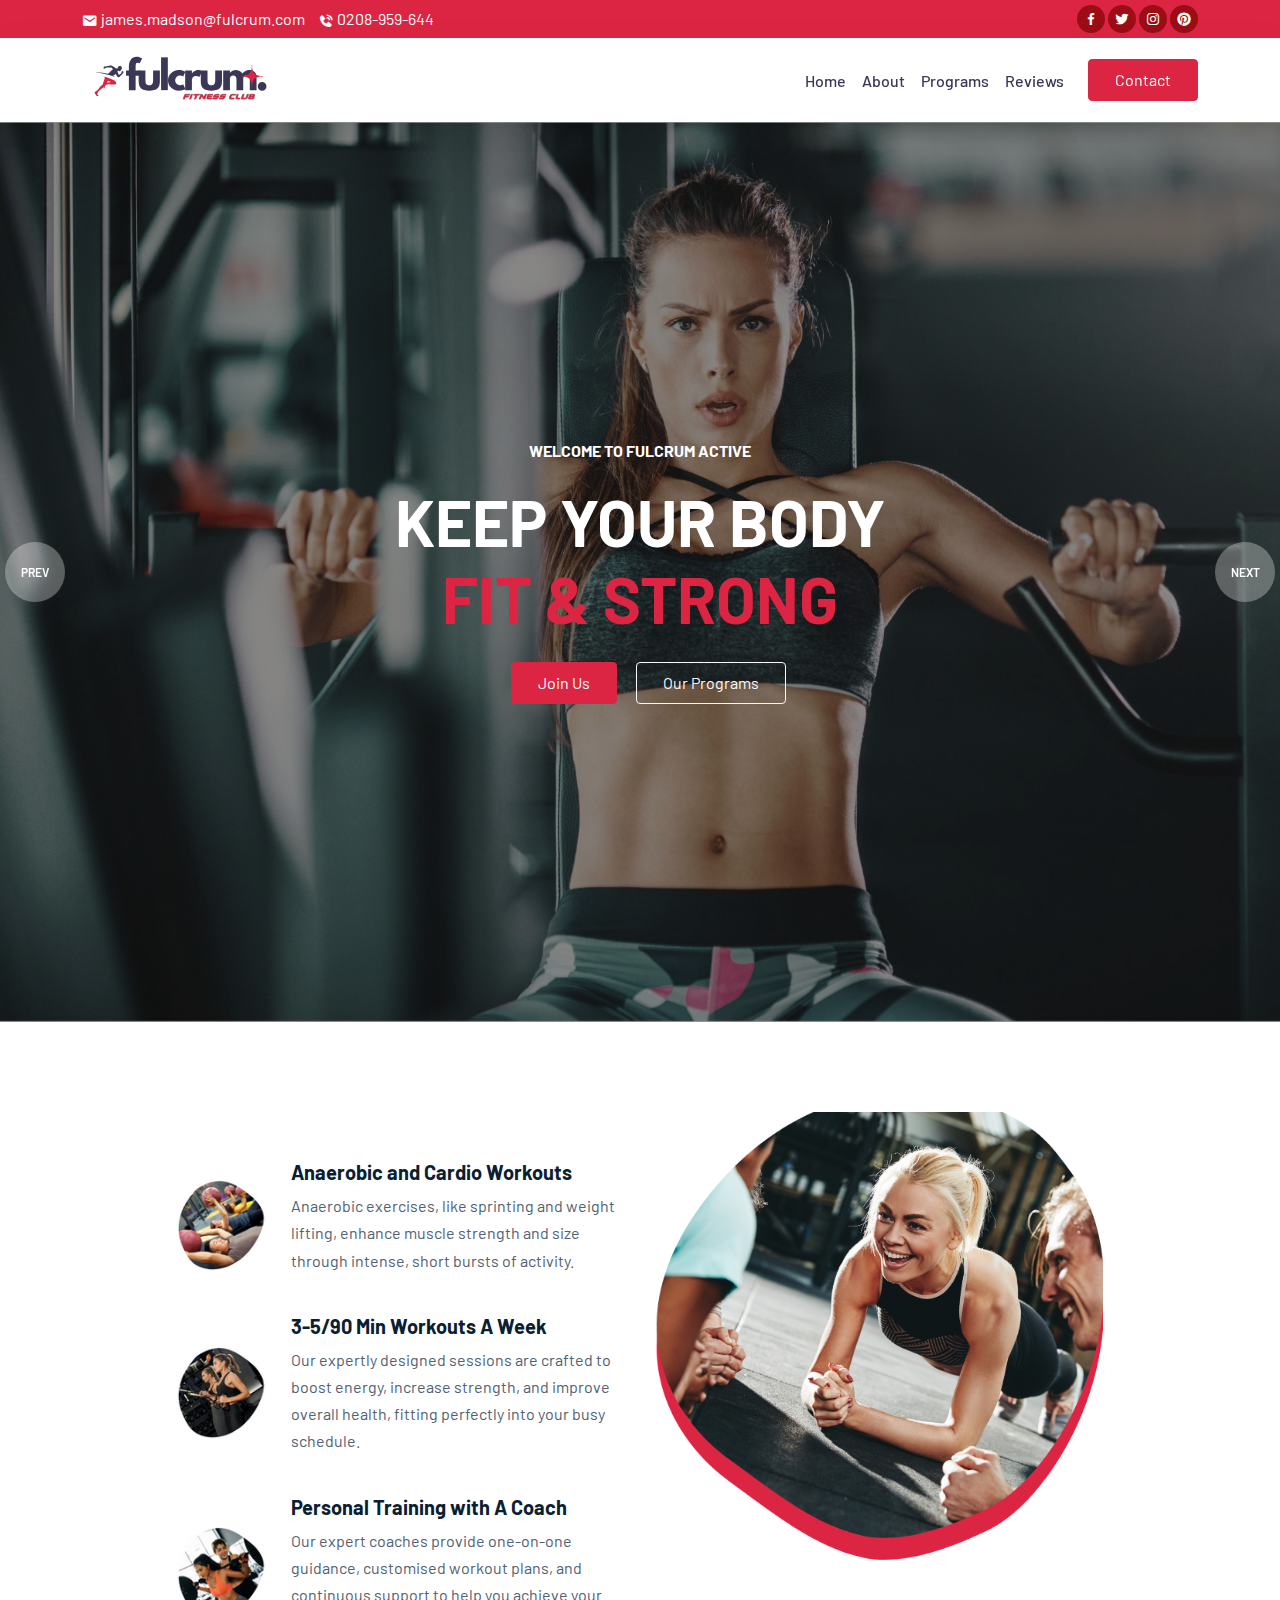
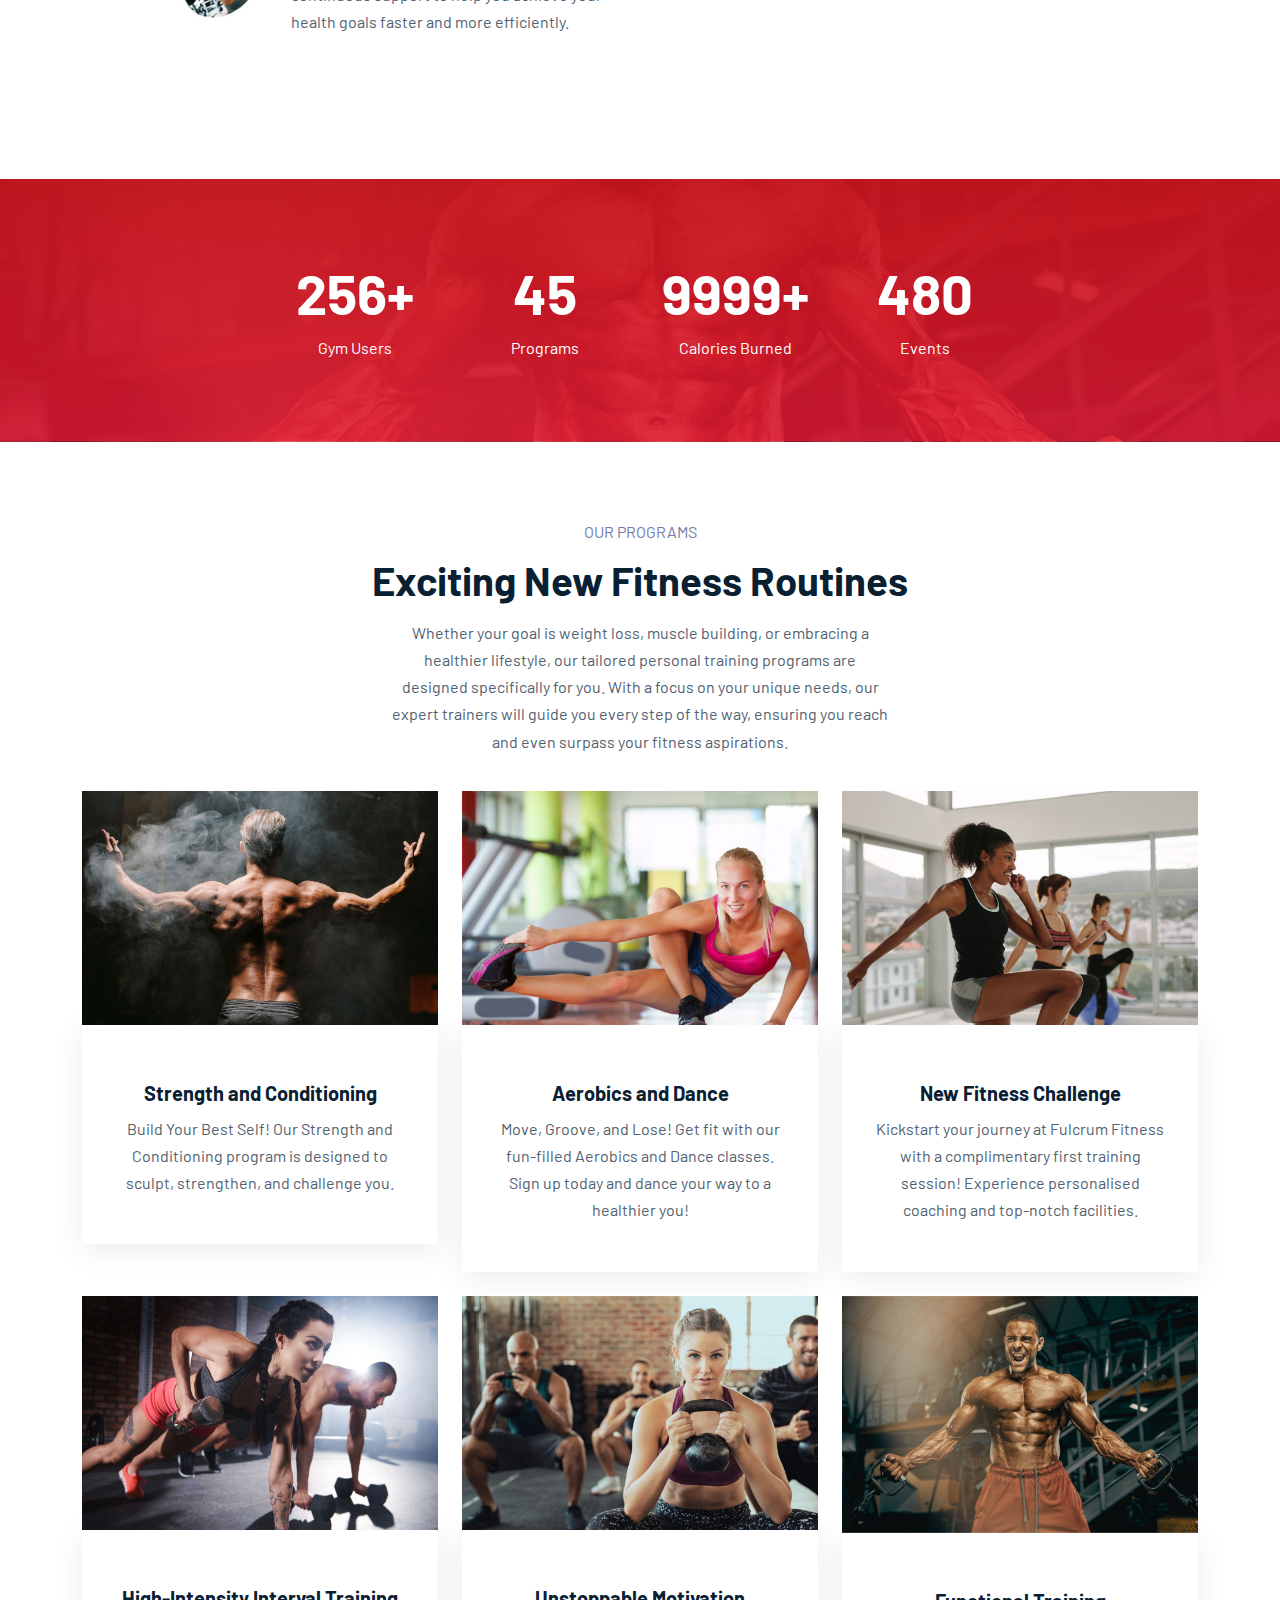
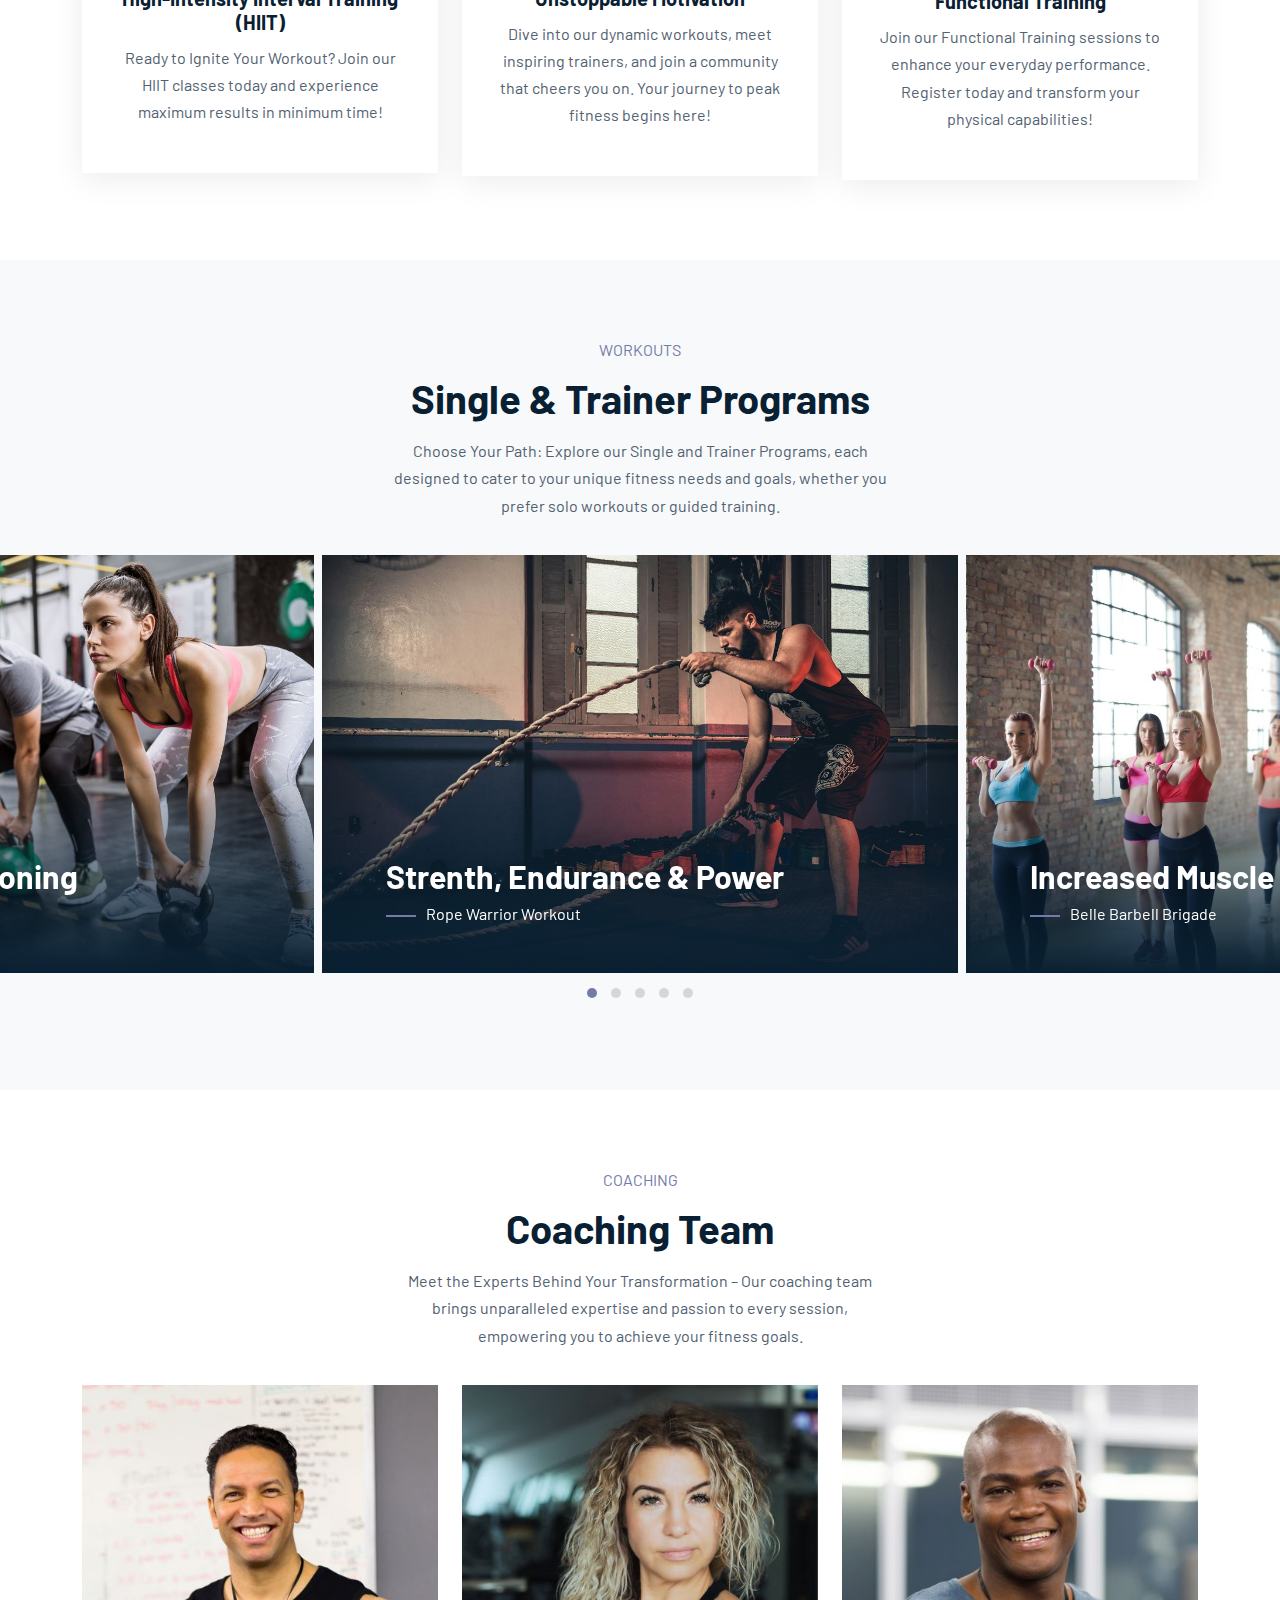
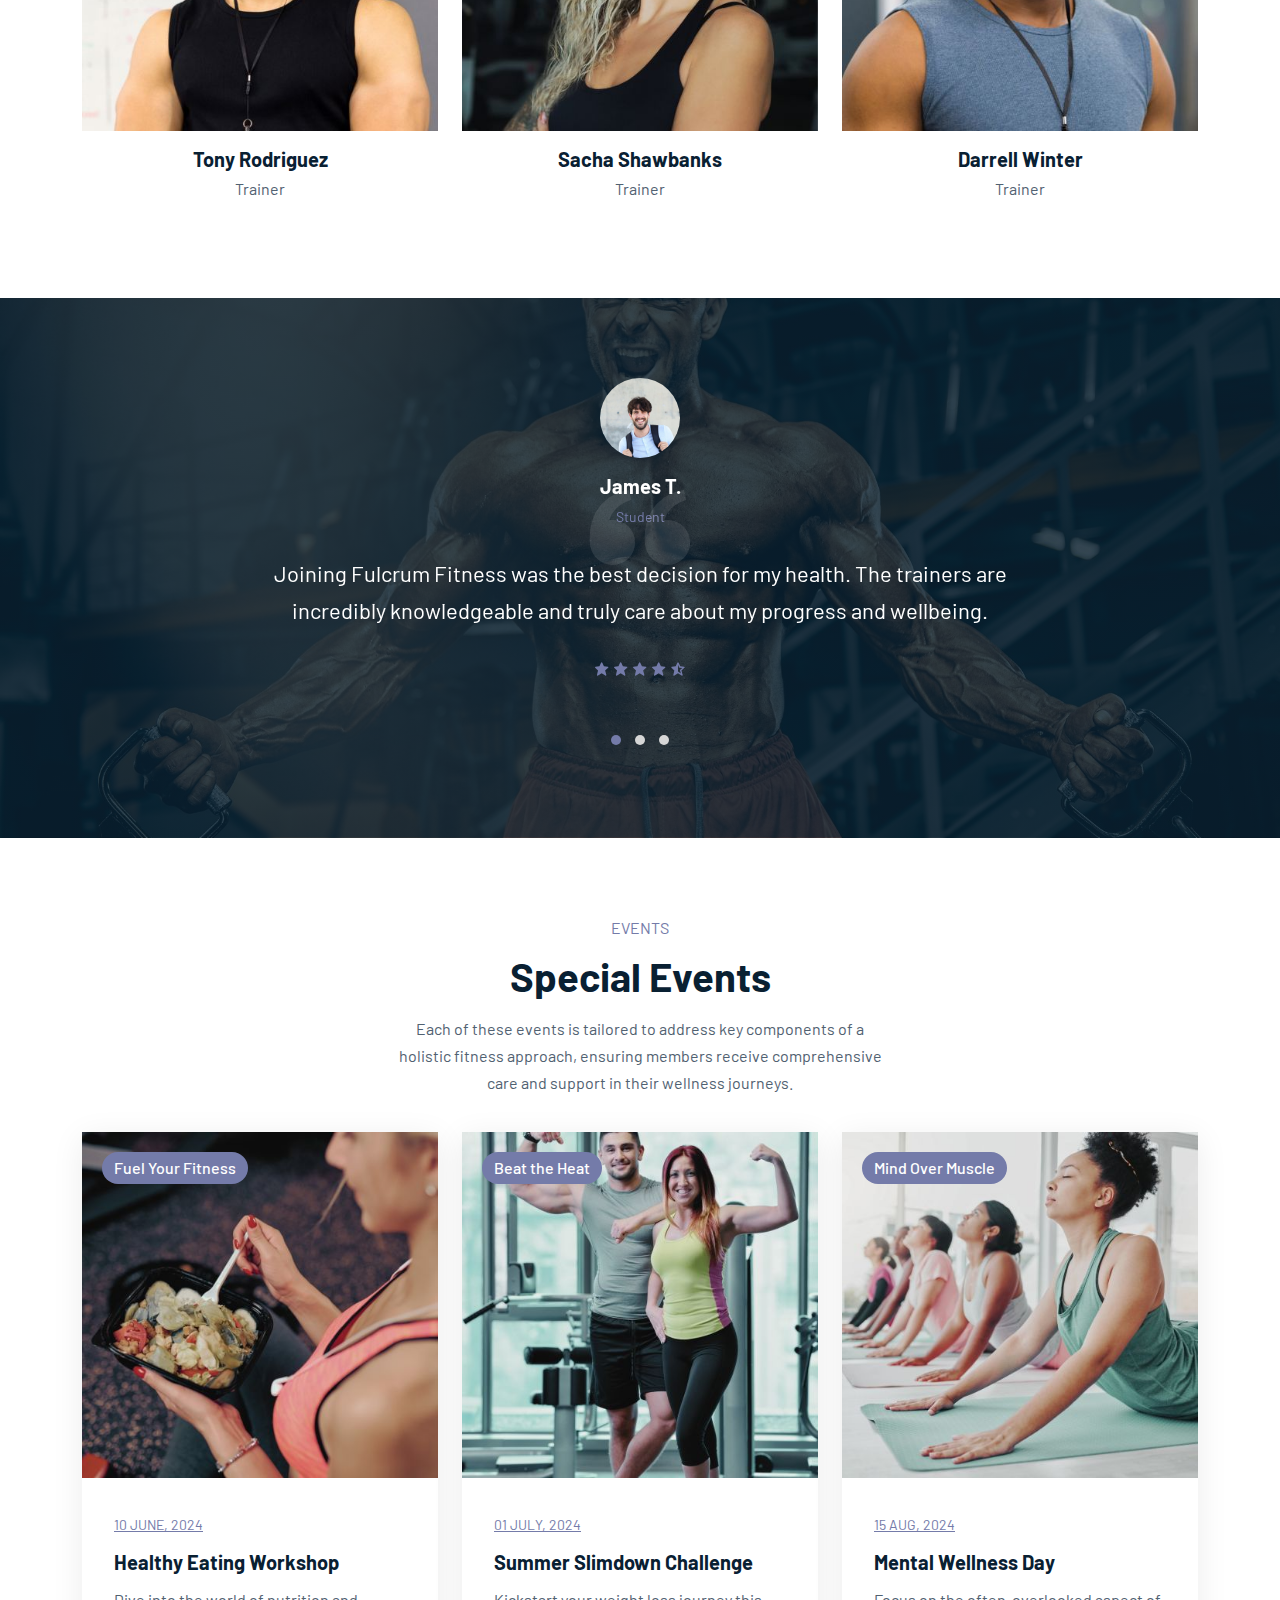
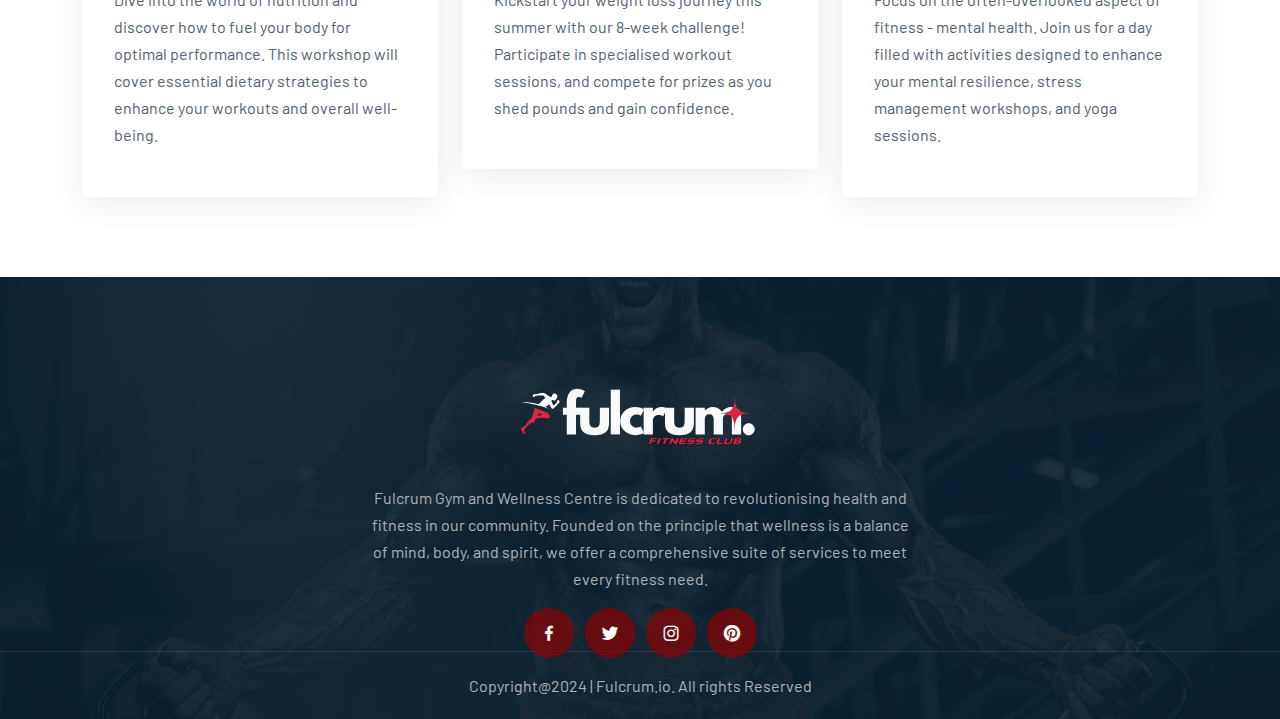
==== index.html @ 9a80387f "changed the social links paths on index.html, about.html and programs.html" ====
<!doctype html>
<html lang="en">

<head>
    <!-- Required meta tags -->
    <meta charset="utf-8">
    <meta name="viewport" content="width=device-width, initial-scale=1">

    <!-- Bootstrap CSS -->
    <link rel="stylesheet" href="css/bootstrap.min.css">
    <link rel="stylesheet" href="css/owl.carousel.min.css">
    <link rel="stylesheet" href="css/owl.theme.default.min.css">
    <link href='https://unpkg.com/boxicons@2.1.1/css/boxicons.min.css' rel='stylesheet'>
    <link rel="stylesheet" href="css/style.css">

    <title>Fulcrum Active Gym - Where Fitness Meets Innovation</title>
</head>

<body data-bs-spy="scroll" data-bs-target=".navbar" data-bs-offset="70">


    <!-- Top Bar -->
    <div class="top-nav" id="home">
        <div class="container">
            <div class="row justify-content-between">
                <div class="col-auto">
                    <p> <i class='bx bxs-envelope'></i> james.madson@fulcrum.com</p>
                    <p> <i class='bx bxs-phone-call'></i> 0208-959-644</p>
                </div>
                <div class="col-auto social-icons">
                    <a href="https://www.facebook.com" target="_blank"><i class='bx bxl-facebook'></i></a>
                    <a href="https://www.twitter.com" target="_blank"><i class='bx bxl-twitter'></i></a>
                    <a href="https://www.instagram.com" target="_blank"><i class='bx bxl-instagram'></i></a>
                    <a href="https://www.pinterest.com" target="_blank"><i class='bx bxl-pinterest'></i></a>
                </div>
            </div>
        </div>
    </div>

    <!-- Main Nav-->
    <nav class="navbar navbar-expand-lg navbar-light bg-white sticky-top">
        <div class="container">
            <a class="navbar-brand" href="#"><img src="images/fulcrum_black.svg" alt="fulcrum fitness black logo"></a>
            <button class="navbar-toggler" type="button" data-bs-toggle="collapse" data-bs-target="#navbarNav"
                aria-controls="navbarNav" aria-expanded="false" aria-label="Toggle navigation">
                <span class="navbar-toggler-icon"></span>
            </button>
            <div class="collapse navbar-collapse" id="navbarNav">
                <ul class="navbar-nav ms-auto">
                    <li class="nav-item">
                        <a class="nav-link" href="index.html">Home</a>
                    </li>
                    <li class="nav-item">
                        <a class="nav-link" href="about.html">About</a>
                    </li>
                    <li class="nav-item">
                        <a class="nav-link" href="programs.html">Programs</a>
                    </li>
                    <li class="nav-item">
                        <a class="nav-link" href="#reviews">Reviews</a>
                    </li>              
                </ul>
                <a href="#" data-bs-toggle="modal" data-bs-target="#exampleModal" class="btn btn-brand ms-lg-3">Contact</a>
            </div>
        </div>
    </nav>

    <!-- Slider Section-->
    <div class="owl-carousel owl-theme hero-slider">
        <div class="slide slide1">
            <div class="container">
                <div class="row">
                    <div class="col-12 text-center text-white">
                        <h6 class="text-white text-uppercase">Welcome to Fulcrum Active</h6>
                        <h1 class="display-3 my-4">Keep your body <br /><span>fit & Strong</span></h1>
                        <a href="#" data-bs-toggle="modal" data-bs-target="#exampleModal" class="btn btn-brand ms-lg-3">Join Us</a>
                        <a href="programs.html" class="btn btn-outline-light ms-3">Our Programs</a>
                    </div>
                </div>
            </div>
        </div>
        <div class="slide slide2">
            <div class="container">
                <div class="row">
                    <div class="col-12 col-lg-10 offset-lg-1 text-white">
                        <h6 class="text-white text-uppercase">Welcome to Fulcrum Active</h6>
                        <h1 class="display-3 my-4">Unlock Your <br /><span>Ultimate Strength</span></h1>
                        <a href="#" data-bs-toggle="modal" data-bs-target="#exampleModal" class="btn btn-brand ms-lg-3">Join Us</a>
                        <a href="programs.html" class="btn btn-outline-light ms-3">Our Programs</a>
                    </div>
                </div>
            </div>
        </div>
    </div>

    <!-- About Section-->
    <section id="about">
        <div class="container">
            <div class="row justify-content-center">
                <div class="col-lg-5 py-5">
                    <div class="row">

                        <div class="col-12">
                            <div class="info-box">
                                <img src="images/exicon-6.png" alt="icon for group workout">
                                <div class="ms-4">
                                    <h5>Anaerobic and Cardio Workouts</h5>
                                    <p>Anaerobic exercises, like sprinting and weight lifting, enhance muscle strength and size through intense, short bursts of activity. </p>
                                </div>
                            </div>
                        </div>
                        <div class="col-12 mt-4">
                            <div class="info-box">
                                <img src="images/exicon-4.png" alt="icon for strength workout">
                                <div class="ms-4">
                                    <h5>3-5/90 Min Workouts A Week</h5>
                                    <p>Our expertly designed sessions are crafted to boost energy, increase strength, and improve overall health, fitting perfectly into your busy schedule.  </p>
                                </div>
                            </div>
                        </div>
                        <div class="col-12 mt-4">
                            <div class="info-box">
                                <img src="images/exicon-5.png" alt="icon for training with a coach">
                                <div class="ms-4">
                                    <h5>Personal Training with A Coach</h5>
                                    <p>Our expert coaches provide one-on-one guidance, customised workout plans, and continuous support to help you achieve your health goals faster and more efficiently.  </p>
                                </div>
                            </div>
                        </div>
                    </div>
                </div>
                <div class="col-lg-5">
                    <img src="images/about-fc.png" alt="aerobics training with a coach">
                </div>
            </div>
        </div>
    </section>

    <!-- Milestone Data Section-->
    <section id="milestone">
        <div class="container">
            <div class="row text-center justify-content-center gy-4">
                <div class="col-lg-2 col-sm-6">
                    <h1 class="display-4">256+</h1>
                    <p class="mb-0">Gym Users</p>
                </div>
                <div class="col-lg-2 col-sm-6">
                    <h1 class="display-4">45</h1>
                    <p class="mb-0">Programs</p>
                </div>
                <div class="col-lg-2 col-sm-6">
                    <h1 class="display-4">9999+</h1>
                    <p class="mb-0">Calories Burned</p>
                </div>
                <div class="col-lg-2 col-sm-6">
                    <h1 class="display-4">480</h1>
                    <p class="mb-0">Events</p>
                </div>
            </div>
        </div>
    </section>

    <!-- Programs Section -->
    <section id="programs" class="text-center">
        <div class="container">
            <div class="row">
                <div class="col-12">
                    <div class="intro">
                        <h6>Our Programs</h6>
                        <h1>Exciting New Fitness Routines</h1>
                        <p class="mx-auto">Whether your goal is weight loss, muscle building, or embracing a healthier lifestyle, our tailored personal training programs are designed specifically for you. With a focus on your unique needs, our expert trainers will guide you every step of the way, ensuring you reach and even surpass your fitness aspirations.</p>
                    </div>
                </div>
            </div>
            <div class="row g-4" >
                <div class="col-lg-4 col-md-6">
                    <img src="images/activ1.jpg" alt="A male gym user showing developed back muscles after a training class at Fulcrum Fitness Gym.">
                    <div class="programs">
                        <h5>Strength and Conditioning</h5>
                        <p>Build Your Best Self! Our Strength and Conditioning program is designed to sculpt, strengthen, and challenge you. </p>
                    </div>
                 </div>
                <div class="col-lg-4 col-md-6">
                    <img src="images/activ2.jpg" alt="A female gym user doing stretch exercises at a training class at Fulcrum Fitness Gym.">
                    <div class="programs">
                        <h5>Aerobics and Dance</h5>
                        <p>Move, Groove, and Lose! Get fit with our fun-filled Aerobics and Dance classes. 
                            Sign up today and dance your way to a healthier you!</p>
                    </div>                  
                </div>
                <div class="col-lg-4 col-md-6">
                    <img src="images/activ3.jpg" alt="A group of females doing a fun, dance-based fitness class guided by a Zumba instructor a training class at Fulcrum Fitness Gym.">
                    <div class="programs">
                        <h5>New Fitness Challenge</h5>
                        <p>Kickstart your journey at Fulcrum Fitness with a complimentary first training session! Experience personalised coaching and top-notch facilities.</p>
                    </div>
                    </div>
                <div class="col-lg-4 col-md-6">
                    <img src="images/activ4.jpg" alt="A man and a woman doing a high-energy, instructor-led bootcamp workout combining cardio and strength">
                    <div class="programs">
                        <h5>High-Intensity Interval Training (HIIT)</h5>
                        <p>Ready to Ignite Your Workout? 
                            Join our HIIT classes today and experience maximum results in minimum time!</p>
                    </div>
                </div>
                <div class="col-lg-4 col-md-6">
                    <img src="images/activ5.jpg" alt="A unisex Pilates class focusing on core strength and flexibility">
                    <div class="programs">
                        <h5>Unstoppable Motivation</h5>
                        <p>Dive into our dynamic workouts, meet inspiring trainers, and join a community that cheers you on. 
                            Your journey to peak fitness begins here!</p>
                    </div>
                </div>
                <div class="col-lg-4 col-md-6">
                    <img src="images/bg_hero1.jpg" alt="A muscular man doing a pull-stretch exercise with chains, with a well define muscule tone and veins showing on arms">
                    <div class="programs">
                        <h5>Functional Training</h5>
                        <p>Join our Functional Training sessions to enhance your everyday performance. 
                            Register today and transform your physical capabilities!</p>
                    </div>
                </div>
            </div>
        </div>
    </section>

    <!-- Workouts section -->
    <section class="bg-light" id="workouts">
        <div class="container">
            <div class="row">
                <div class="col-12">
                    <div class="intro">
                        <h6>Workouts</h6>
                        <h1>Single & Trainer Programs</h1>
                        <p class="mx-auto">Choose Your Path: Explore our Single and Trainer Programs, each designed to cater to your unique fitness needs and goals, whether you prefer solo workouts or guided training.</p>
                    </div>
                </div>
            </div>
        </div>
        <div id="projects-slider" class="owl-theme owl-carousel">
            <div class="project">
                <div class="overlay"></div>
                <img src="images/prog1.jpg" alt="A solo workout that focuses on using ropes">
                <div class="content">
                    <h2>Strenth, Endurance & Power</h2>
                    <h6>Rope Warrior Workout</h6>
                </div>
            </div>
            <div class="project">
                <div class="overlay"></div>
                <img src="images/prog2.jpg" alt="A group ladies workout focusing on dumbbell exercises">
                <div class="content">
                    <h2>Increased Muscle Strength and Tone</h2>
                    <h6>Belle Barbell Brigade</h6>
                </div>
            </div>
            <div class="project">
                <div class="overlay"></div>
                <img src="images/prog3.jpg" alt=" A targeted workout involving jumping onto blocks or steps, typically known as box jumps or step-ups by a woman ">
                <div class="content">
                    <h2>Calorie Burning and Fat Loss</h2>
                    <h6>Step-Up Power Surge</h6>
                </div>
            </div>
            <div class="project">
                <div class="overlay"></div>
                <img src="images/prog4.jpg" alt="A group workout for men focusing on heavy dumbbell exercises">
                <div class="content">
                    <h2>Muscle Mass Gain</h2>
                    <h6>Iron Brotherhood</h6>
                </div>
            </div>
            <div class="project">
                <div class="overlay"></div>
                <img src="images/prog5.jpg" alt="A workout designed for both men and women using heavy weight balls">
                <div class="content">
                    <h2>Total Body Conditioning</h2>
                    <h6>Power Sphere Circuit</h6>
                </div>
            </div>
        </div>
    </section>

    <!-- Coaching Team section -->
    <section id="Coaching">
        <div class="container">
            <div class="row">
                <div class="col-12">
                    <div class="intro">
                        <h6>Coaching</h6>
                        <h1>Coaching Team</h1>
                        <p class="mx-auto">Meet the Experts Behind Your Transformation – Our coaching team brings unparalleled expertise and passion to every session, empowering you to achieve your fitness goals.</p>
                    </div>
                </div>
            </div>
            <div class="row justify-content-center">
                <div class="col-lg-4 col-md-8">
                    <div class="coach-team">
                        <div class="image">
                            <img src="images/trainer_1.jpg" alt="A male trainer at Fulcrum Fitness Gym smiling at the camera, dressed in official black gym attire">
                            <div class="social-icons">
                                <a href="https://www.facebook.com" target="_blank"><i class='bx bxl-facebook'></i></a>
                                <a href="https://www.twitter.com" target="_blank"><i class='bx bxl-twitter'></i></a>
                                <a href="https://www.instagram.com" target="_blank"><i class='bx bxl-instagram'></i></a>
                                <a href="https://www.pinterest.com" target="_blank"><i class='bx bxl-pinterest'></i></a>
                            </div>
                            <div class="overlay"></div>
                        </div>

                        <h5>Tony Rodriguez</h5>
                        <p>Trainer</p>
                    </div>
                </div>
                <div class="col-lg-4 col-md-8">
                    <div class="coach-team">
                        <div class="image">
                            <img src="images/trainer_3.jpg" alt="A female trainer at Fulcrum Fitness Gym smiling at the camera, dressed in official black gym attire">
                            <div class="social-icons">
                                <a href="https://www.facebook.com" target="_blank"><i class='bx bxl-facebook'></i></a>
                                <a href="https://www.twitter.com" target="_blank"><i class='bx bxl-twitter'></i></a>
                                <a href="https://www.instagram.com" target="_blank"><i class='bx bxl-instagram'></i></a>
                                <a href="https://www.pinterest.com" target="_blank"><i class='bx bxl-pinterest'></i></a>
                            </div>
                            <div class="overlay"></div>
                        </div>

                        <h5>Sacha Shawbanks</h5>
                        <p>Trainer</p>
                    </div>
                </div>
                <div class="col-lg-4 col-md-8">
                    <div class="coach-team">
                        <div class="image">
                            <img src="images/trainer_2.jpg" alt="A male trainer at Fulcrum Fitness Gym smiling at the camera, dressed in official grey gym attire">
                            <div class="social-icons">
                                <a href="https://www.facebook.com" target="_blank"><i class='bx bxl-facebook'></i></a>
                                <a href="https://www.twitter.com" target="_blank"><i class='bx bxl-twitter'></i></a>
                                <a href="https://www.instagram.com" target="_blank"><i class='bx bxl-instagram'></i></a>
                                <a href="https://www.pinterest.com" target="_blank"><i class='bx bxl-pinterest'></i></a>
                            </div>
                            <div class="overlay"></div>
                        </div>

                        <h5>Darrell Winter</h5>
                        <p>Trainer</p>
                    </div>
                </div>
            </div>
        </div>
    </section>

    <!-- Reviews Section-->
    <section class="bg-light" id="reviews">

        <div class="owl-theme owl-carousel reviews-slider container">
            <div class="review">
                <div class="person">
                    <img src="images/rev_1.jpg" alt="Happy client giving a smile in front of Fulcrum Fitness Gym">
                    <h5>James T.</h5>
                    <small>Student</small>
                </div>
                <h3>Joining Fulcrum Fitness was the best decision for my health. 
                    The trainers are incredibly knowledgeable and truly care about my progress and wellbeing.</h3>
                <div class="stars">
                    <i class='bx bxs-star'></i>
                    <i class='bx bxs-star'></i>
                    <i class='bx bxs-star'></i>
                    <i class='bx bxs-star'></i>
                    <i class="bx bxs-star-half"></i>
                </div>
                <i class='bx bxs-quote-alt-left'></i>
            </div>
            <div class="review">
                <div class="person">
                    <img src="images/rev_2.jpg" alt="Happy client giving a smile in front of Fulcrum Fitness Gym">
                    <h5>Sandra G.</h5>
                    <small>Tennis Player</small>
                </div>
                <h3> "I've never felt more at home in a gym than I do at Fulcrum. 
                    The community is supportive, and the environment motivates me to push harder every day.</h3>
                <div class="stars">
                    <i class='bx bxs-star'></i>
                    <i class='bx bxs-star'></i>
                    <i class='bx bxs-star'></i>
                    <i class='bx bxs-star'></i>
                    <i class="bx bxs-star-half"></i>
                </div>
                <i class='bx bxs-quote-alt-left'></i>
            </div>
            <div class="review">
                <div class="person">
                    <img src="images/rev_3a.jpg" alt="Happy client picture showing toned arms">
                    <h5>Mike D.</h5>
                    <small>Model</small>
                </div>
                <h3>Thanks to the personalised training plans at Fulcrum, I’ve finally achieved the muscle tone I struggled for years to gain. 
                    Every session is a new challenge I look forward to.</h3>
                <div class="stars">
                    <i class='bx bxs-star'></i>
                    <i class='bx bxs-star'></i>
                    <i class='bx bxs-star'></i>
                    <i class='bx bxs-star'></i>
                    <i class="bx bxs-star-half"></i>
                </div>
                <i class='bx bxs-quote-alt-left'></i>
            </div>
        </div>
    </section>

    <!-- Special Events -->
    <section id="event">
        <div class="container">
            <div class="row">
                <div class="col-12">
                    <div class="intro">
                        <h6>Events</h6>
                        <h1>Special Events</h1>
                        <p class="mx-auto">Each of these events is tailored to address key components of a holistic fitness approach, ensuring members receive comprehensive care and support in their wellness journeys.</p>
                    </div>
                </div>
            </div>
            <div class="row">
                <div class="col-md-4">
                    <article class="event">
                        <img src="images/s-event3.jpg" alt="Female gym member enjoying a healthy meal of grilled chicken salad.">
                        <a href="#" class="tag">Fuel Your Fitness</a>
                        <div class="content">
                            <small>10 June, 2024</small>
                            <h5>Healthy Eating Workshop</h5>
                            <p>Dive into the world of nutrition and discover how to fuel your body for optimal performance. 
                                This workshop will cover essential dietary strategies to enhance your workouts and overall well-being.</p>
                        </div>
                    </article>
                </div>
                <div class="col-md-4">
                    <article class="event">
                        <img src="images/s-event2.jpg" alt="Male and female gym members participating in the Summer Slimdown Challenge at Fulcrum Fitness">
                        <a href="#" class="tag">Beat the Heat</a>
                        <div class="content">
                            <small>01 July, 2024</small>
                            <h5>Summer Slimdown Challenge</h5>
                            <p> Kickstart your weight loss journey this summer with our 8-week challenge! Participate in specialised workout sessions, and compete for prizes as you shed pounds and gain confidence.</p>
                        </div>
                    </article>
                </div>
                <div class="col-md-4">
                    <article class="event">
                        <img src="images/s-event1.jpg" alt="Group of female members participating in a yoga session during Mental Wellness Day at Fulcrum Fitness">
                        <a href="#" class="tag">Mind Over Muscle</a>
                        <div class="content">
                            <small>15 Aug, 2024</small>
                            <h5>Mental Wellness Day</h5>
                            <p>Focus on the often-overlooked aspect of fitness - mental health. 
                                Join us for a day filled with activities designed to enhance your mental resilience, stress management workshops, and yoga sessions.</p>
                        </div>
                    </article>
                </div>
            </div>
        </div>
    </section>

    <!-- Footer section -->
    <footer>
        <div class="footer-top text-center">
            <div class="container">
                <div class="row justify-content-center">
                    <div class="col-lg-6 text-center">
                        <a class="navbar-brand logo" href="#"><img src="images/fulcrum_white.svg"></a>
                        <p>Fulcrum Gym and Wellness Centre is dedicated to revolutionising health and fitness in our community. 
                            Founded on the principle that wellness is a balance of mind, body, and spirit, we offer a comprehensive suite of services to meet every fitness need. </p>
                        <div class="col-auto social-icons">
                            <a href="https://www.facebook.com" target="_blank"><i class='bx bxl-facebook'></i></a>
                            <a href="https://www.twitter.com" target="_blank"><i class='bx bxl-twitter'></i></a>
                            <a href="https://www.instagram.com" target="_blank"><i class='bx bxl-instagram'></i></a>
                            <a href="https://www.pinterest.com" target="_blank"><i class='bx bxl-pinterest'></i></a>
                        </div>
                    </div>
                </div>
            </div>
        </div>
        <div class="footer-bottom text-center">
            <p class="mb-0">Copyright@2024 | Fulcrum.io. All rights Reserved</p>
        </div>
    </footer>


    <!-- Modal Form-->
    <div class="modal fade" id="exampleModal" tabindex="-1" aria-labelledby="exampleModalLabel" aria-hidden="true">
        <div class="modal-dialog modal-dialog-centered modal-xl">
            <div class="modal-content">
                <div class="modal-body p-0">
                    <div class="container-fluid">
                        <div class="row gy-4">
                            <div class="col-lg-4 col-sm-12 bg-cover"
                                style="background-image: url(../images/F2.jpg); min-height:300px;">
                                <div>
                                    
                                </div>
                            </div>
                            <div class="col-lg-8">
                                <form class="p-lg-5 col-12 row g-3">
                                    <div>
                                        <h1>Get in touch</h1>
                                    <p>Fell free to contact us and we will get back to you as soon as possible</p>
                                    </div>
                                    <div class="col-lg-6">
                                        <label for="userName" class="form-label">First name</label>
                                        <input type="text" class="form-control" placeholder="Jon" id="userName"
                                            aria-describedby="emailHelp">
                                    </div>
                                    <div class="col-lg-6">
                                        <label for="userName" class="form-label">Last name</label>
                                        <input type="text" class="form-control" placeholder="Doe" id="userName"
                                            aria-describedby="emailHelp">
                                    </div>
                                    <div class="col-12">
                                        <label for="userName" class="form-label">Email address</label>
                                        <input type="email" class="form-control" placeholder="Johndoe@example.com" id="userName"
                                            aria-describedby="emailHelp">
                                    </div>
                                    <div class="col-12">
                                        <label for="exampleInputEmail1" class="form-label">Enter Message</label>
                                        <textarea name="" placeholder="This is looking great and nice." class="form-control" id=""  rows="4"></textarea>
                                    </div>

                                    <div class="col-12">
                                        <button type="submit" class="btn btn-brand">Send Message</button>
                                    </div>
                                </form>
                            </div>
                        </div>
                    </div>
                </div>

            </div>
        </div>
    </div>









    <script src="js/jquery.min.js"></script>
    <script src="js/bootstrap.bundle.min.js"></script>
    <script src="js/owl.carousel.min.js"></script>
    <script src="js/app.js"></script>
</body>

</html>
---- css/style.css ----
@import url('https://fonts.googleapis.com/css2?family=Barlow:wght@400;500;600;700&display=swap');

:root {
    --martinique: #3b3857;
    --dark: #092032;
    --body: #516171;
    --pistachio: #f2dd66;
    --watermelon: #dc2543;
    --blueberry: #747ba9;
    --border: rgba(0, 0, 0, 0.466);
    --shadow: 0px 6px 30px rgba(0, 0, 0, 0.08);
    
}

body {
    font-family: "Barlow", sans-serif;
    color: var(--body);
    line-height: 1.7;
}

h1,h2,h3,h4,h5,h6,
.display-1,.display-2,.display-3,.display-4 {
    font-weight: 700;
    color: var(--dark);
}

.bg-cover {
    background-size: cover;
    background-position: center;
    background-repeat: no-repeat;
}

h1 span {
    color: var(--watermelon);
}

img {
    width: 100%;
}

a {
    color: var(--dark);
    transition: all 0.4s ease;
    font-weight: 500;
}

a:hover {
    color: var(--blueberry);
}

section {
    padding-top: 80px;
    padding-bottom: 80px;
}

.text-brand {
    color: var(--blueberry) !important;
}


.hero-slider .owl-prev,
.hero-slider .owl-next{
    background-color: rgba(255, 255, 255, 0.3) !important;
    width: 60px !important;
    height: 60px !important;
    display: block;
    display: grid;
    place-items: center;
    color: #fff !important;
    border-radius: 100px;
    line-height: 0;
    border-radius: 100px !important;
    position: absolute;
    top: 50%;
    font-weight: 600 !important;
    font-size: 12px !important;
    transition: all 0.4s ease;
    margin-top: -30px !important;
}

.owl-prev {
    left: 0;
}
.owl-next {
    right: 0;
}

.hero-slider .owl-prev:hover,
.hero-slider .owl-next:hover {
    background-color: var(--watermelon) !important; 
}

.owl-dot.active span{
    background-color: var(--blueberry) !important;
}


 /* slide */
 .slide {
     min-height: 100vh;
     display: flex;
     align-items: center;
     justify-content: center;
     position: relative;
}

.slide1 {
    background: linear-gradient(rgba(0, 0, 0, 0.4), rgba(0, 0, 0, 0.4)), url(../images/bg_hero2.jpg);
    background-size: cover;
    background-position: center;
    background-repeat: no-repeat;
}

.slide2 {
    background: linear-gradient(rgba(0, 0, 0, 0.4), rgba(0, 0, 0, 0.4)), url(../images/bg_hero1.jpg);
    background-size: cover;
    background-position: center;
    background-repeat: no-repeat;
}

.slide .display-3 {
    text-transform: uppercase;
    color: #fff;
}

/* navbar */
.top-nav {
    background-color: var(--watermelon);
    color: #fff;
    padding-top: 5px;
    padding-bottom: 5px;
}

.top-nav p {
    display: inline-block;
    margin-bottom: 0;
    margin-right: 10px;
}

.top-nav span,
.top-nav i {
    vertical-align: middle;
}

.navbar {
    box-shadow: var(--shadow);
}

.social-icons a {
    width: 28px;
    height: 28px;
    display: inline-flex;
    color: #fff;
    background-color: rgba(134, 6, 6, 0.74);
    text-decoration: none;
    align-items: center;
    justify-content: center;
    border-radius: 100px;
}

.social-icons a:hover {
    background-color: var(--martinique);
    color: var(--blueberry);
}

.navbar .navbar-nav .nav-link {
    color: var(--martinique);
}

.navbar .navbar-nav .nav-link:hover {
    color: var(--watermelon);
}

.navbar .navbar-nav .nav-link.active {
    color: var(--martinique);
}

.navbar-brand {
    font-size: 28px;
    font-weight: 700;
}

.btn {
    padding: 8px 26px;
}

.btn-brand {
    border-color: var(--watermelon);
    background-color: var(--watermelon);
    color: #fff;
}

.btn-brand:hover {
    background-color: var(--martinique);
    border-color: var(--martinique);
    color: #fff;
}

.cater span {
    display: block;
} 

.intro {margin-bottom: 36px;
text-align: center;}

.intro p {
    max-width: 500px;
}
.intro h6{
    color: var(--blueberry);
    font-weight: 400;
    text-transform: uppercase;
}

.intro h1 {
    margin-top: 15px;
    margin-bottom: 15px;
}

.info-box {
    align-items: center;
    display: flex;
}

.info-box img {
    width: 90px;
}


#milestone {
    background: linear-gradient(rgba(197, 20, 29, 0.945), rgba(228, 23, 50, 0.85)), url(../images/bg_hero1.jpg);
    background-size: cover;
    background-position: center;
    background-repeat: no-repeat;
}

#milestone h1,
#milestone p {
    color: #fff;
}

#workout-schedule {
    padding: 10px;
    background-color: #fff;
    box-shadow: var(--martinique);

}

.programs {
    padding: 32px;
    background-color: #fff;
    box-shadow: var(--shadow);
}

.programs h5 {
    margin-top: 24px;
    margin-bottom: 10px;
}

.programs img {
    width: 90px;
}

.project {
    position: relative;
    overflow: hidden;
    z-index: 2;
}

.project h6 {
    font-weight: 400;
}

.project h6::before {
    content: "";
    height: 2px;
    width: 30px;
    display: inline-block;
    background: var(--blueberry);
    vertical-align: middle;
    margin-right: 10px;
}


.project .overlay {
    width: 100%;
    height: 220px;
    position: absolute;
    bottom: 0;
    left: 0;
    background: linear-gradient(180deg, rgba(255, 76, 41, 0) 0%, var(--dark) 100%);
}

.project .content {
    position: absolute;
    left: 10%;
    bottom: 10%
}

.project h2,
.project h6 {
    color: #fff;
}

.coach-team {
    text-align: center;
}

.coach-team .image{
    position: relative;
    z-index: 2;
    overflow: hidden;
}

.coach-team .overlay {
    width: 100%;
    height: 100%;
    position: absolute;
    left: 0;
    top: -10%;
    background-color: rgba(84, 74, 119, 0.219);
    opacity: 0;
    transition: all 0.4s ease;
}

.coach-team h5 {
    margin-top: 16px;
    margin-bottom: 4px;
}

.coach-team .social-icons {
    position: absolute;
    top: 60%;
    left: 50%;
    transform: translate(-50%, -50%);
    z-index: 2;
    opacity: 0;
    transition: all 0.4s ease;
}

.coach-team .social-icons a {
    width: 40px;
    height: 40px;
}

.coach-team:hover .social-icons {
    top: 50%;
    opacity: 1;
}

.coach-team:hover .overlay {
    top: 0%;
    opacity: 1;
}

#reviews {

    background: linear-gradient(-90deg, rgba(8, 32, 50, 0.8), rgba(8, 32, 50, 0.8)), url(../images/bg_hero1.jpg), #082032;;
    background-size: cover;
    background-position: center;
    background-repeat: no-repeat;
}

.review {
    text-align: center;
    z-index: 2;
    position: relative;
    margin: 15px;
    max-width: 768px;
    margin: auto;
}

.review .bxs-quote-alt-left {
    font-size: 120px;
    position: absolute;
    opacity: 0.1;
    left: 50%;
    top: 50%;
    transform: translate(-50%, -50%);
    color: #fff;
}

.review img {
    width: 80px !important;
    height: 80px;
    border-radius: 100px;
    margin: auto;
}

.review h5 {
    margin-top: 16px;
    margin-bottom: 4px;
    color: #fff;
}

.review h3 {
    margin-top: 26px;
    margin-bottom: 26px;
    font-size: 22px;
    color: #fff;
    font-weight: 400;
    line-height: 1.7;
}

.review small {
    color: var(--blueberry);
}

.review .stars {
    color: var(--blueberry);
}

.event {
    position: relative;
    background-color: #fff;
    box-shadow: var(--shadow);
}

.event .content {
    padding: 32px;
}

.event a {
    position: absolute;
    top: 20px;
    left: 20px;
    background-color: var(--blueberry);
    padding: 2px 12px;
    border-radius: 100px;
    text-decoration: none;
    color: #fff;
}

.event h5 {
    margin-top: 12px;
    margin-bottom: 12px;
}

.event small {
    text-transform: uppercase;
    color: var(--blueberry);
    text-decoration: underline;
}

footer {
    background: linear-gradient(0deg, rgba(8, 32, 50, 0.9), rgba(8, 32, 50, 0.9)), url(../images/bg_hero1.jpg), #082032;;
    background-size: cover;
    background-position: center;
    background-repeat: no-repeat;
}

footer .footer-top {
    padding-top: 80px;
    padding-bottom: 40px;
}

.footer-bottom {
    border-top: 1px solid rgba(255, 255, 255, 0.1);
    padding-bottom: 20px;
    padding-top: 20px;
}

footer .navbar-brand {
    color: #fff;
}

footer p {
    color: #ADB3B9;
}

footer .social-icons a {
    width: 50px;
    height: 50px;
    font-size: 20px;
    margin-left: 4px;
    margin-right: 4px;
}

footer img {
    height: 50%;
    width: 50%;
}

.loader {
    min-height: 100vh;
    display: flex;
    align-items: center;
    justify-content: center;
    background-color: red;
    z-index: 99999;
    position: fixed;
    left: 0;
    right: 0;
}


input.form-control {
    border-color: transparent;
    height: 44px;
}

.form-control {
    background-color: rgba(0, 0, 0, 0.04);
    border-color: rgba(0, 0, 0, 0.04);;
}

.form-control:focus {
    box-shadow: none;
    border-color: var(--blueberry);
}

.table .table-hover {
    margin-top: 0;
}

#visit h6 {
    text-align: center;
    text-transform: uppercase;
    color: var(--blueberry);
}
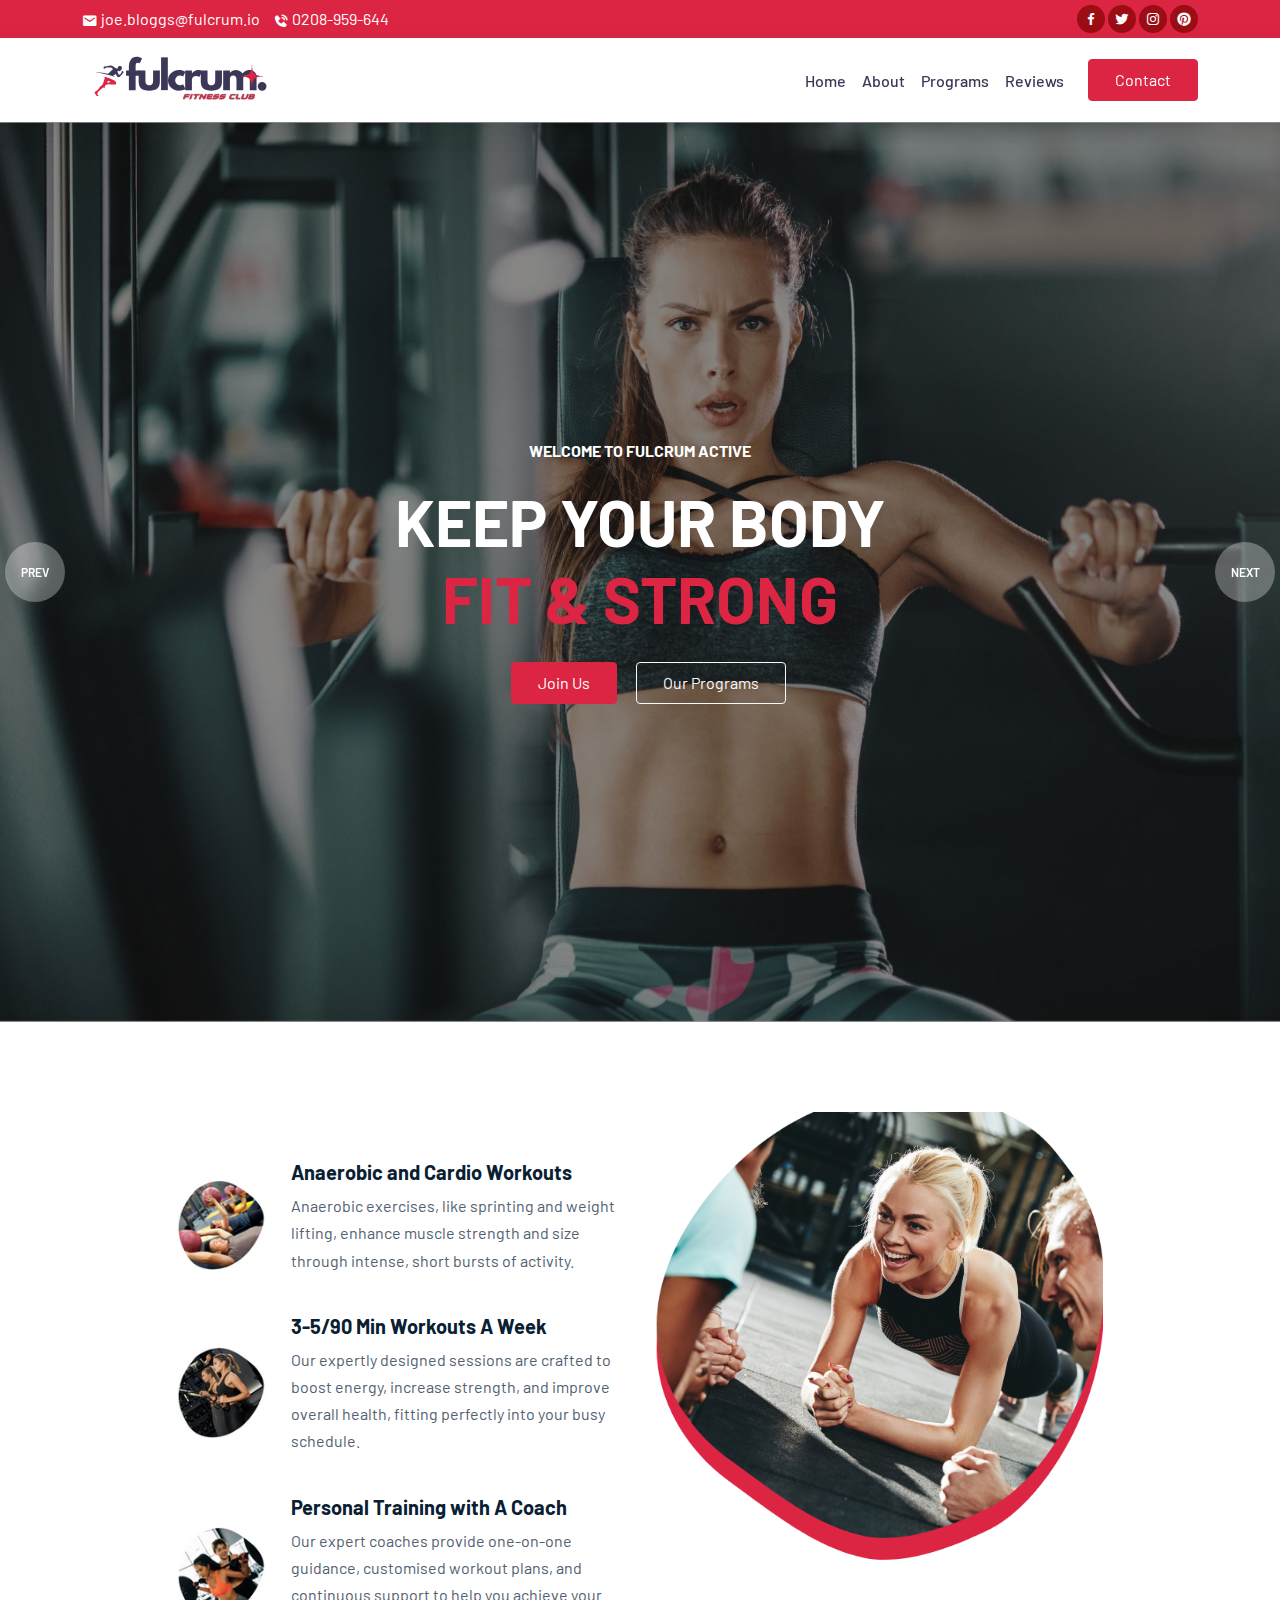
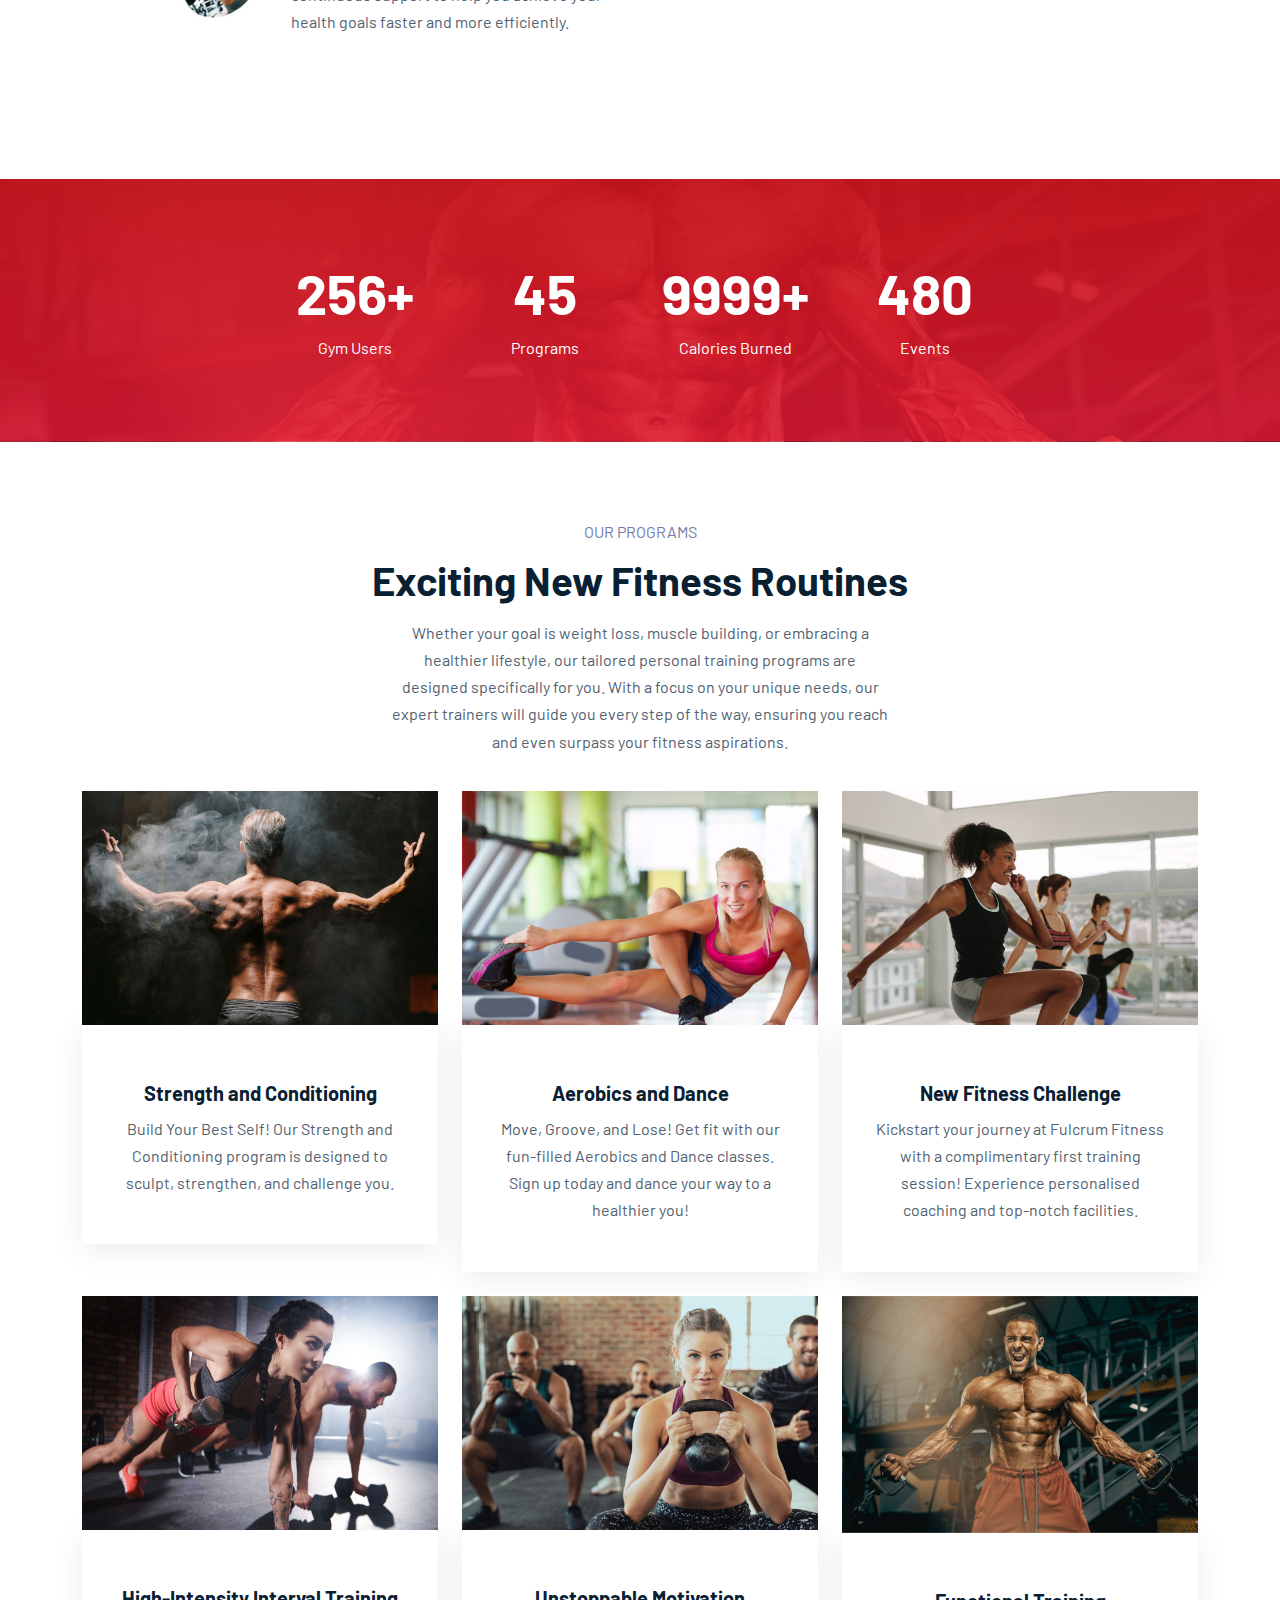
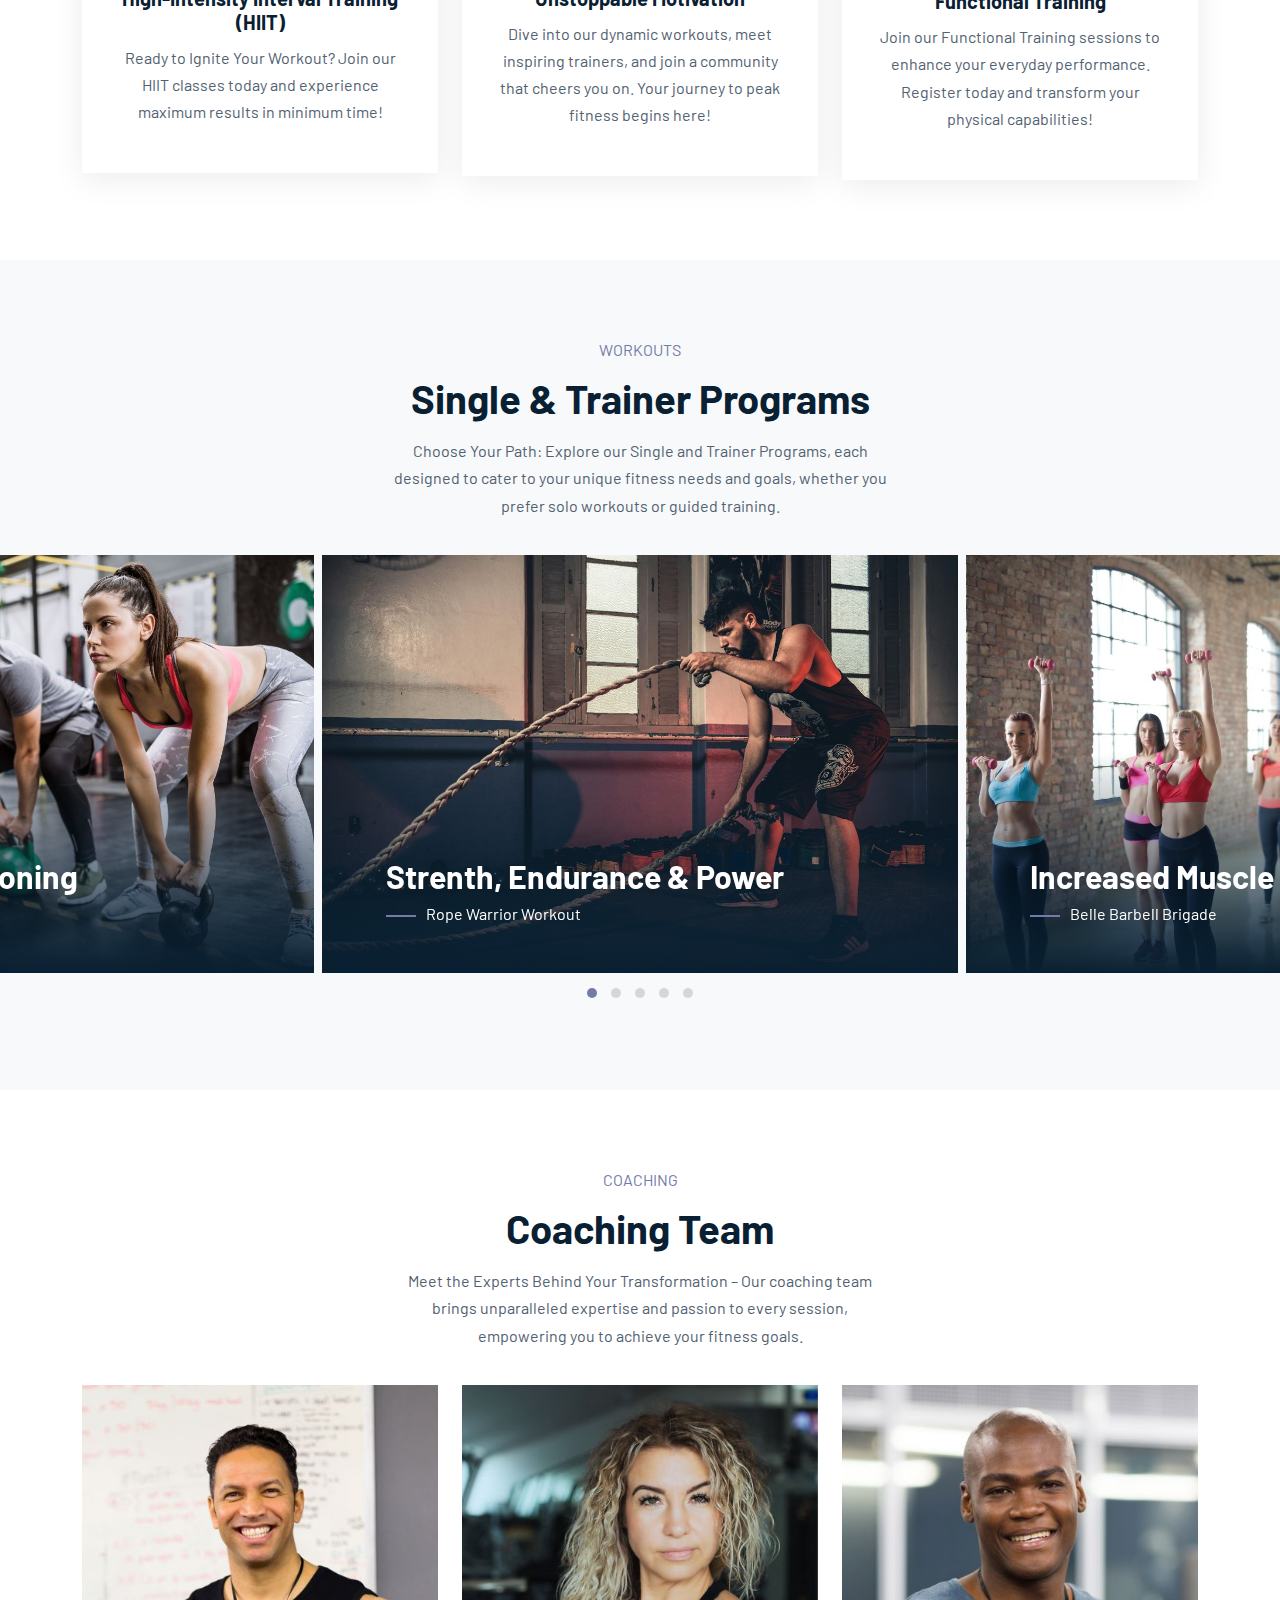
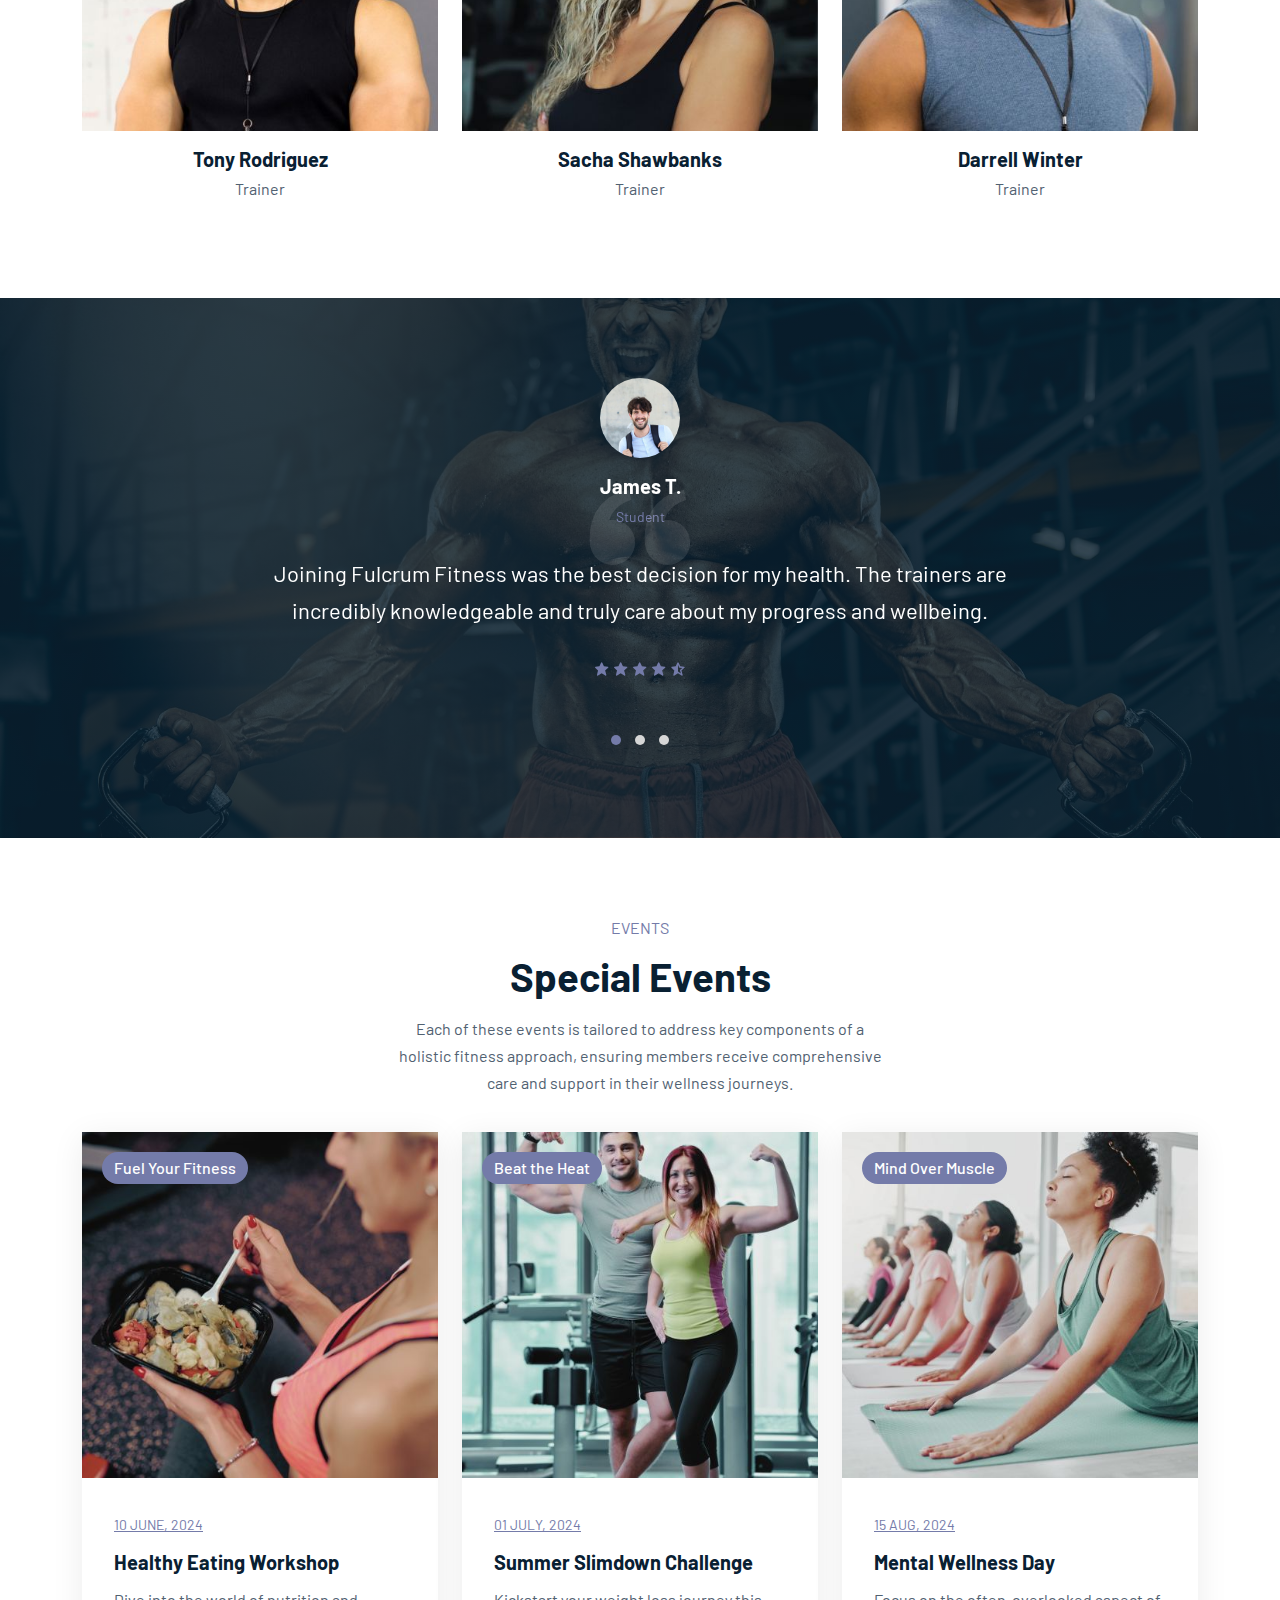
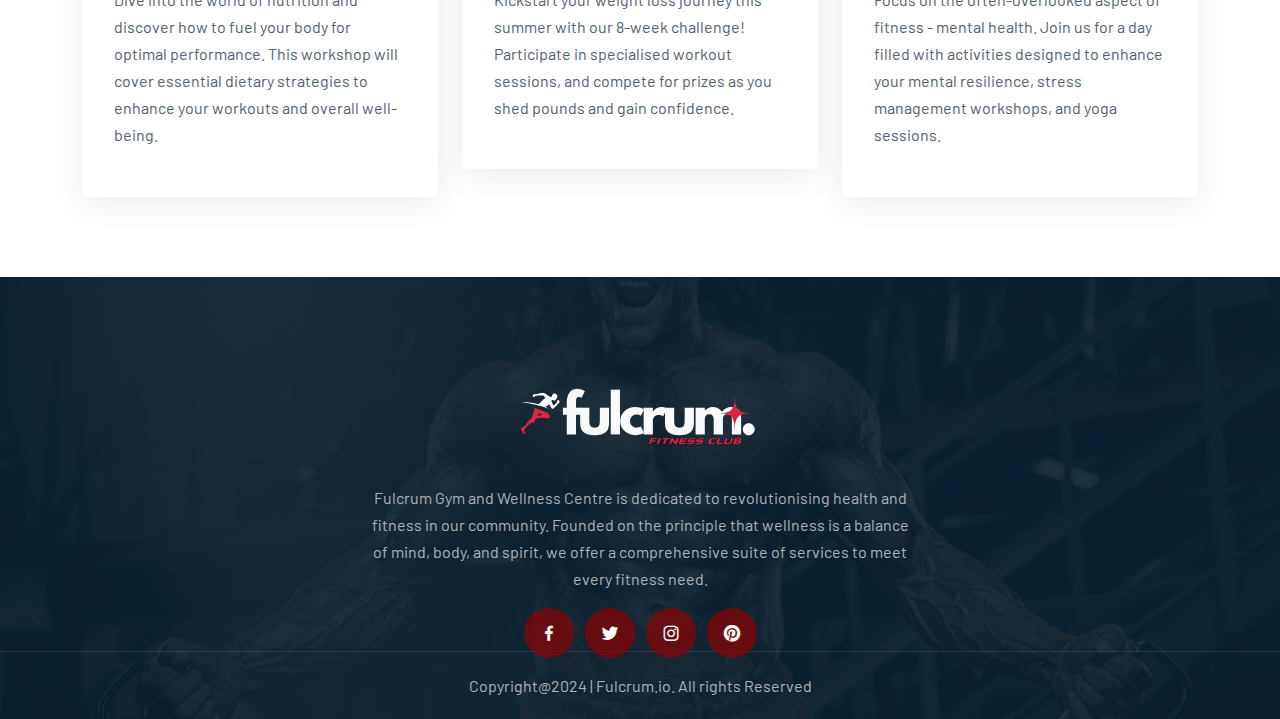
==== commit 0cc5da40: "changed mage path in the modal form and changed contact email address for a generic one" ====
--- a/index.html
+++ b/index.html
@@ -24,7 +24,7 @@
         <div class="container">
             <div class="row justify-content-between">
                 <div class="col-auto">
-                    <p> <i class='bx bxs-envelope'></i> james.madson@fulcrum.com</p>
+                    <p> <i class='bx bxs-envelope'></i> joe.bloggs@fulcrum.io</p>
                     <p> <i class='bx bxs-phone-call'></i> 0208-959-644</p>
                 </div>
                 <div class="col-auto social-icons">
@@ -40,7 +40,7 @@
     <!-- Main Nav-->
     <nav class="navbar navbar-expand-lg navbar-light bg-white sticky-top">
         <div class="container">
-            <a class="navbar-brand" href="#"><img src="images/fulcrum_black.svg" alt="fulcrum fitness black logo"></a>
+            <a class="navbar-brand" href="index.html"><img src="images/fulcrum_black.svg" alt="fulcrum fitness black logo"></a>
             <button class="navbar-toggler" type="button" data-bs-toggle="collapse" data-bs-target="#navbarNav"
                 aria-controls="navbarNav" aria-expanded="false" aria-label="Toggle navigation">
                 <span class="navbar-toggler-icon"></span>
@@ -464,7 +464,7 @@
             <div class="container">
                 <div class="row justify-content-center">
                     <div class="col-lg-6 text-center">
-                        <a class="navbar-brand logo" href="#"><img src="images/fulcrum_white.svg"></a>
+                        <a class="navbar-brand logo" href="index.html"><img src="images/fulcrum_white.svg"></a>
                         <p>Fulcrum Gym and Wellness Centre is dedicated to revolutionising health and fitness in our community. 
                             Founded on the principle that wellness is a balance of mind, body, and spirit, we offer a comprehensive suite of services to meet every fitness need. </p>
                         <div class="col-auto social-icons">
@@ -491,7 +491,7 @@
                     <div class="container-fluid">
                         <div class="row gy-4">
                             <div class="col-lg-4 col-sm-12 bg-cover"
-                                style="background-image: url(../images/F2.jpg); min-height:300px;">
+                                style="background-image: url(images/F2.jpg); min-height:300px;">
                                 <div>
                                     
                                 </div>
--- a/css/style.css
+++ b/css/style.css
@@ -171,7 +171,7 @@
     color: var(--watermelon);
 }
 
-.navbar .navbar-nav .nav-link.active {
+.navbar .navbar-nav .nav-link .active {
     color: var(--martinique);
 }
 
@@ -179,6 +179,8 @@
     font-size: 28px;
     font-weight: 700;
 }
+
+/*------------Buttons--------------*/
 
 .btn {
     padding: 8px 26px;
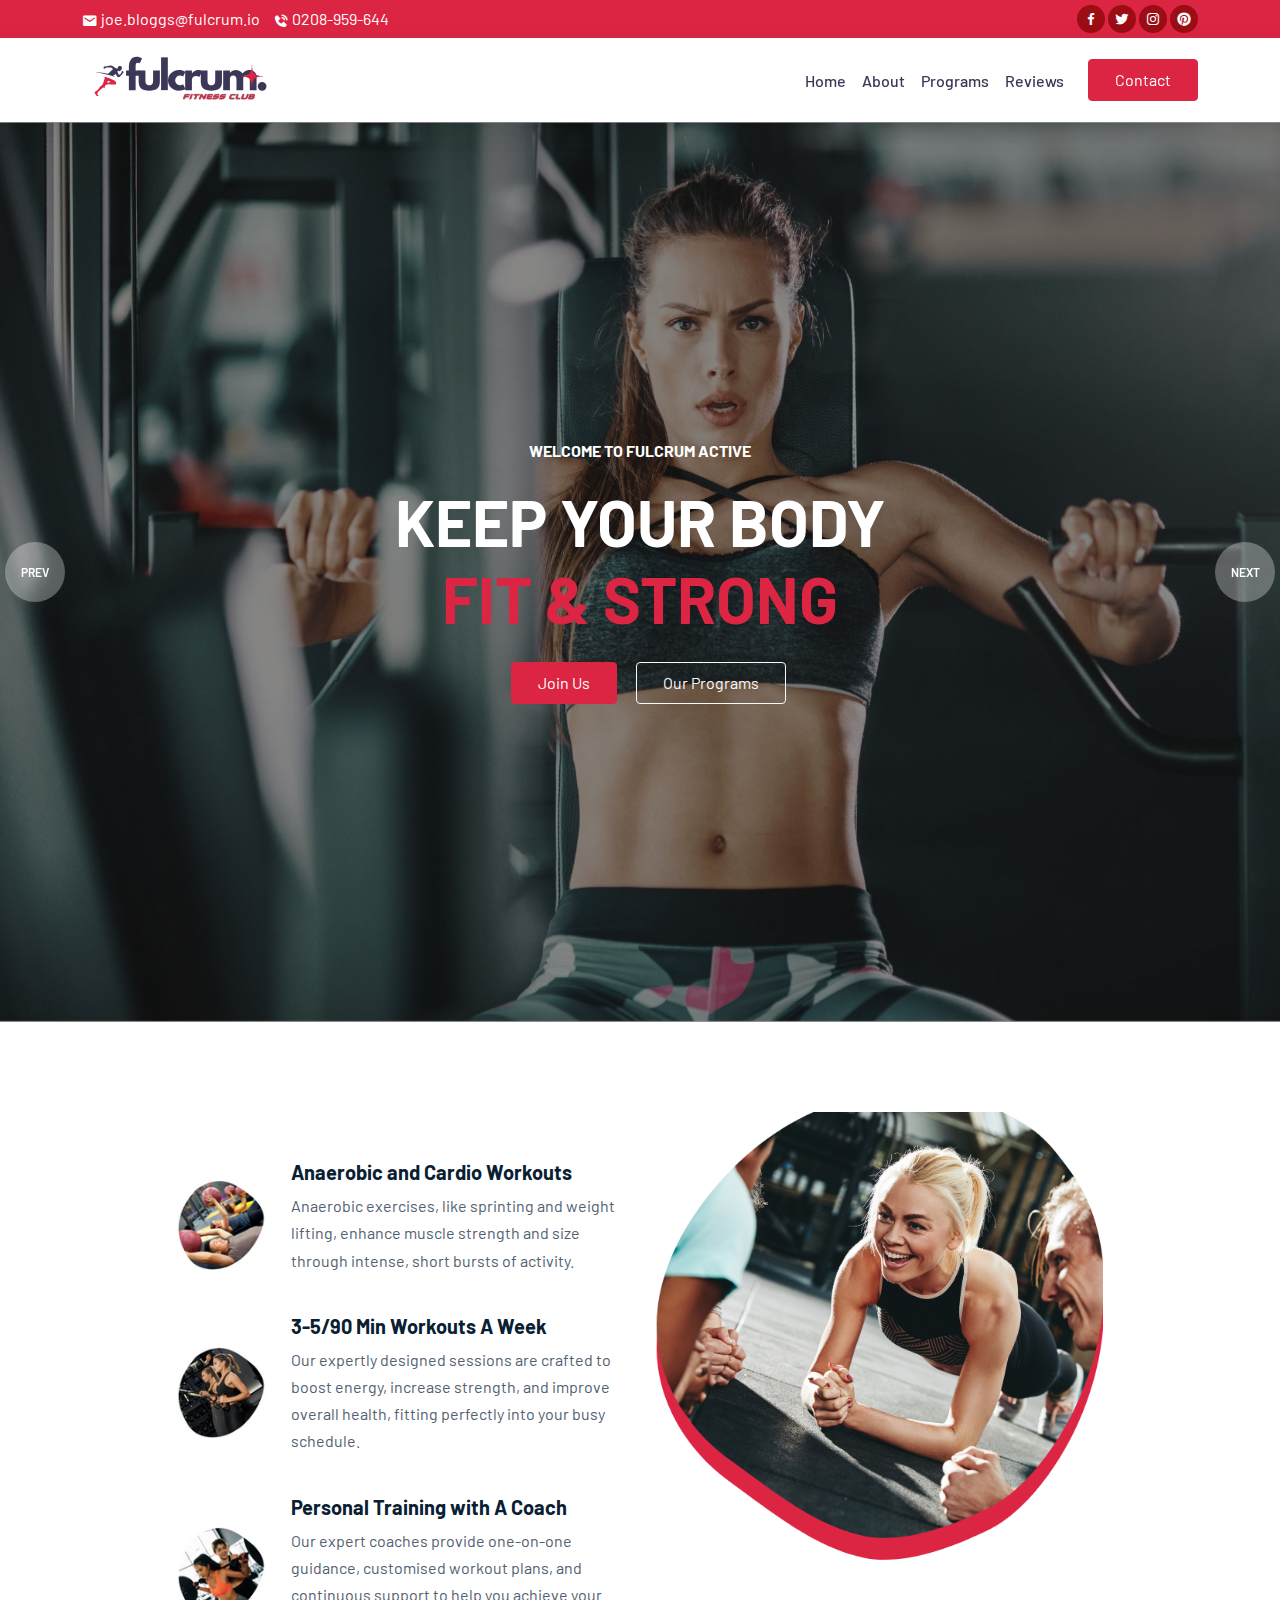
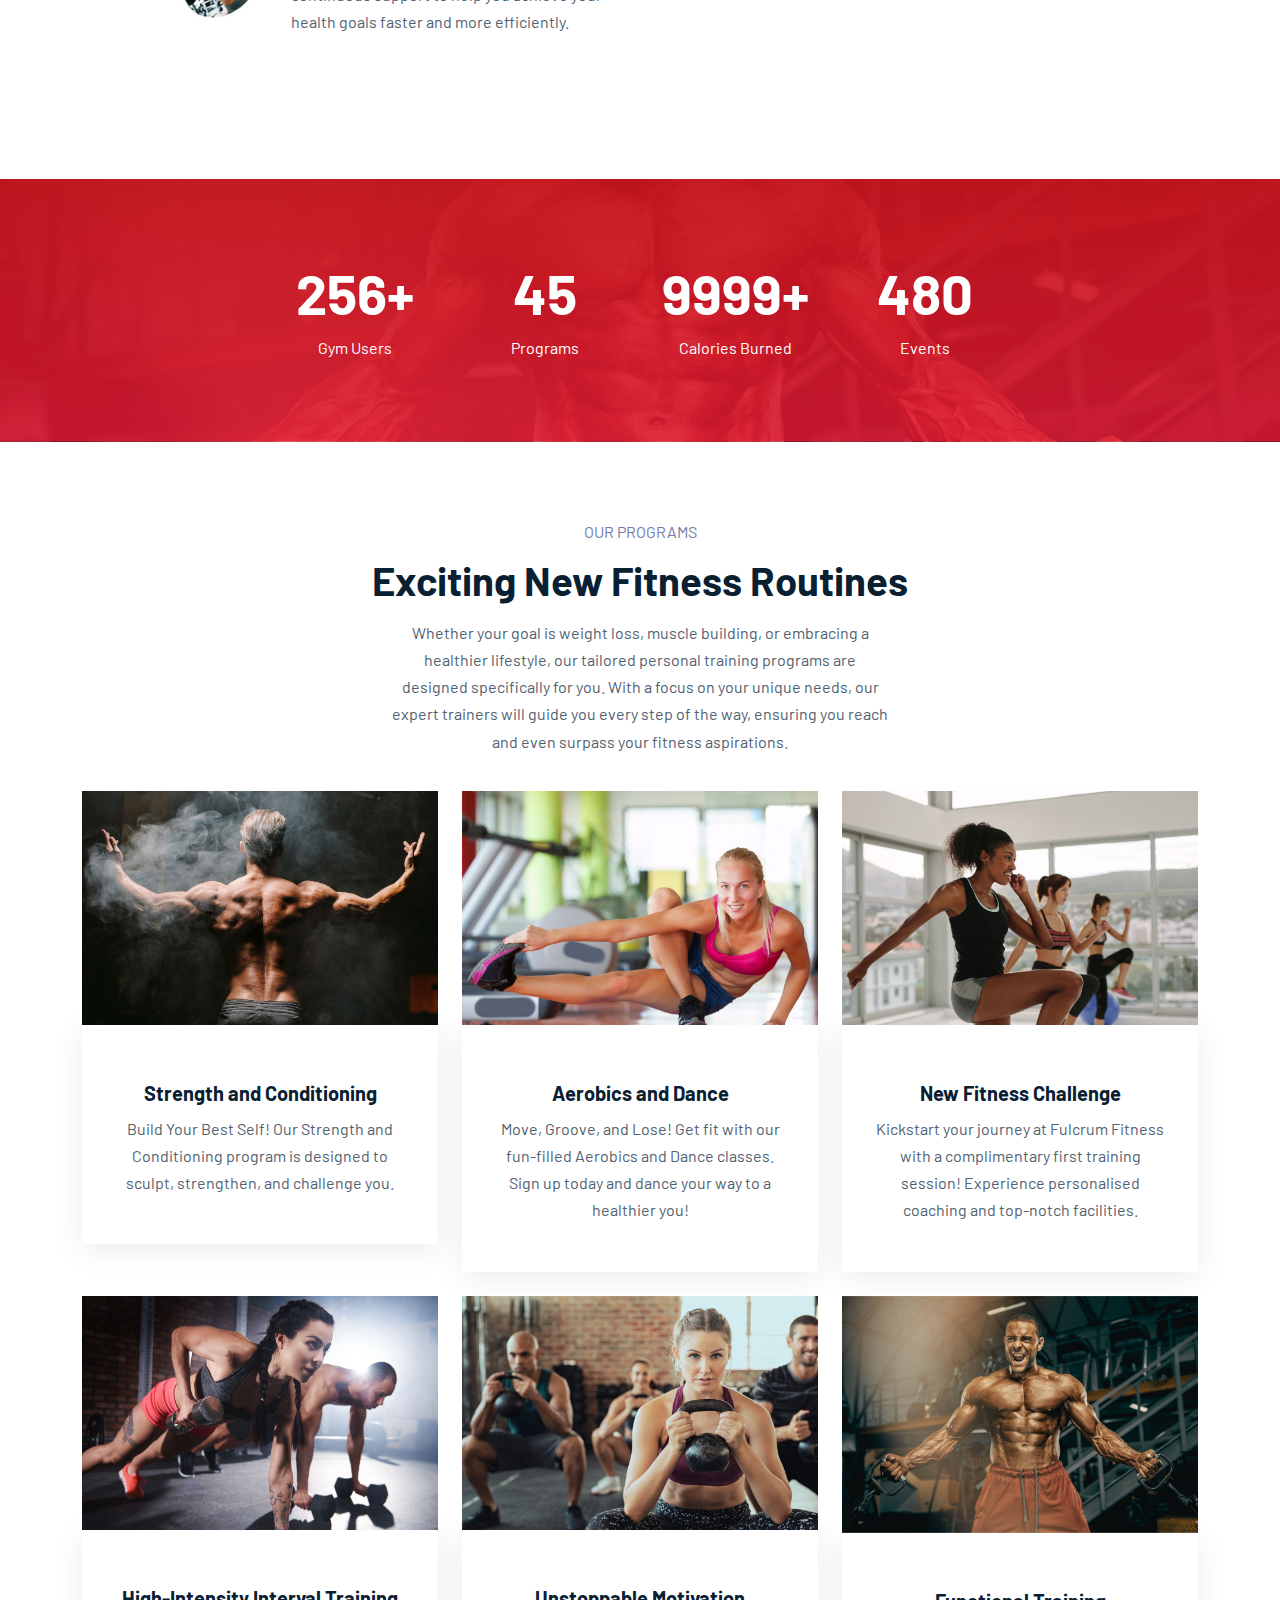
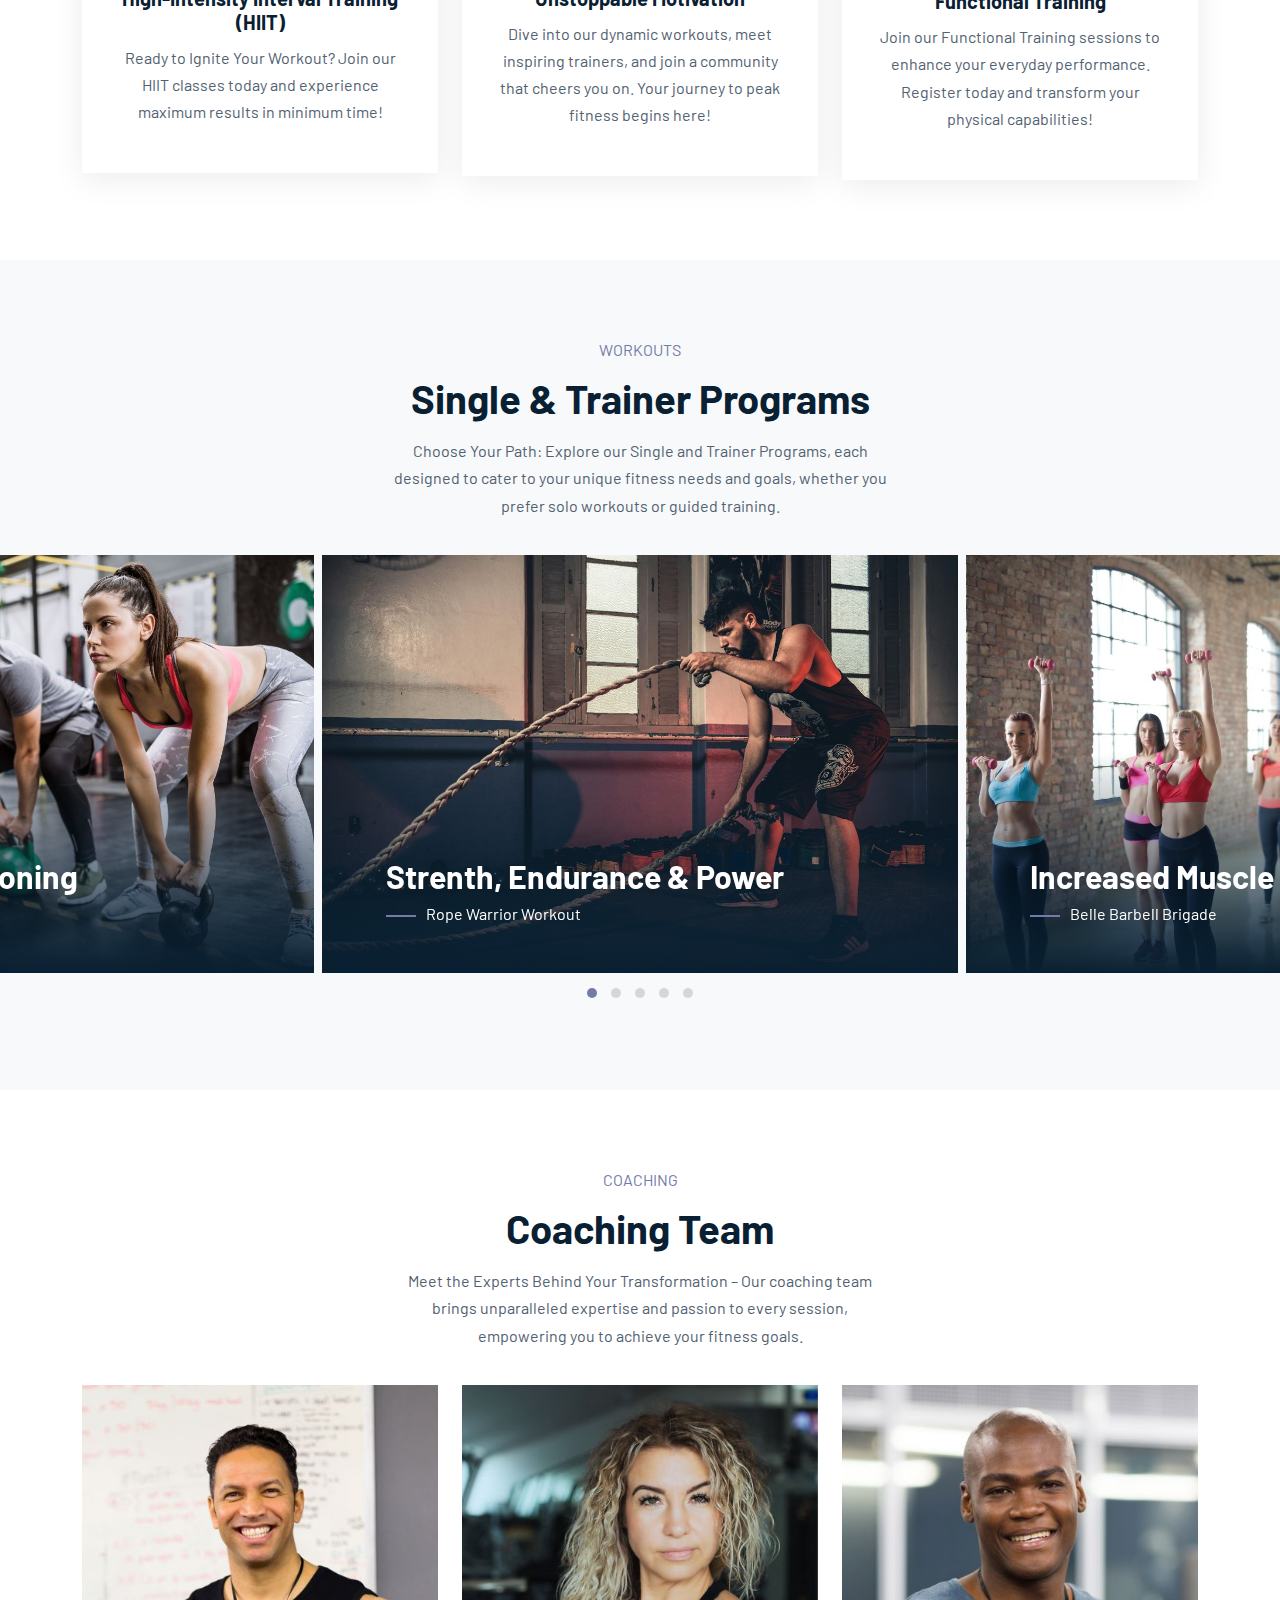
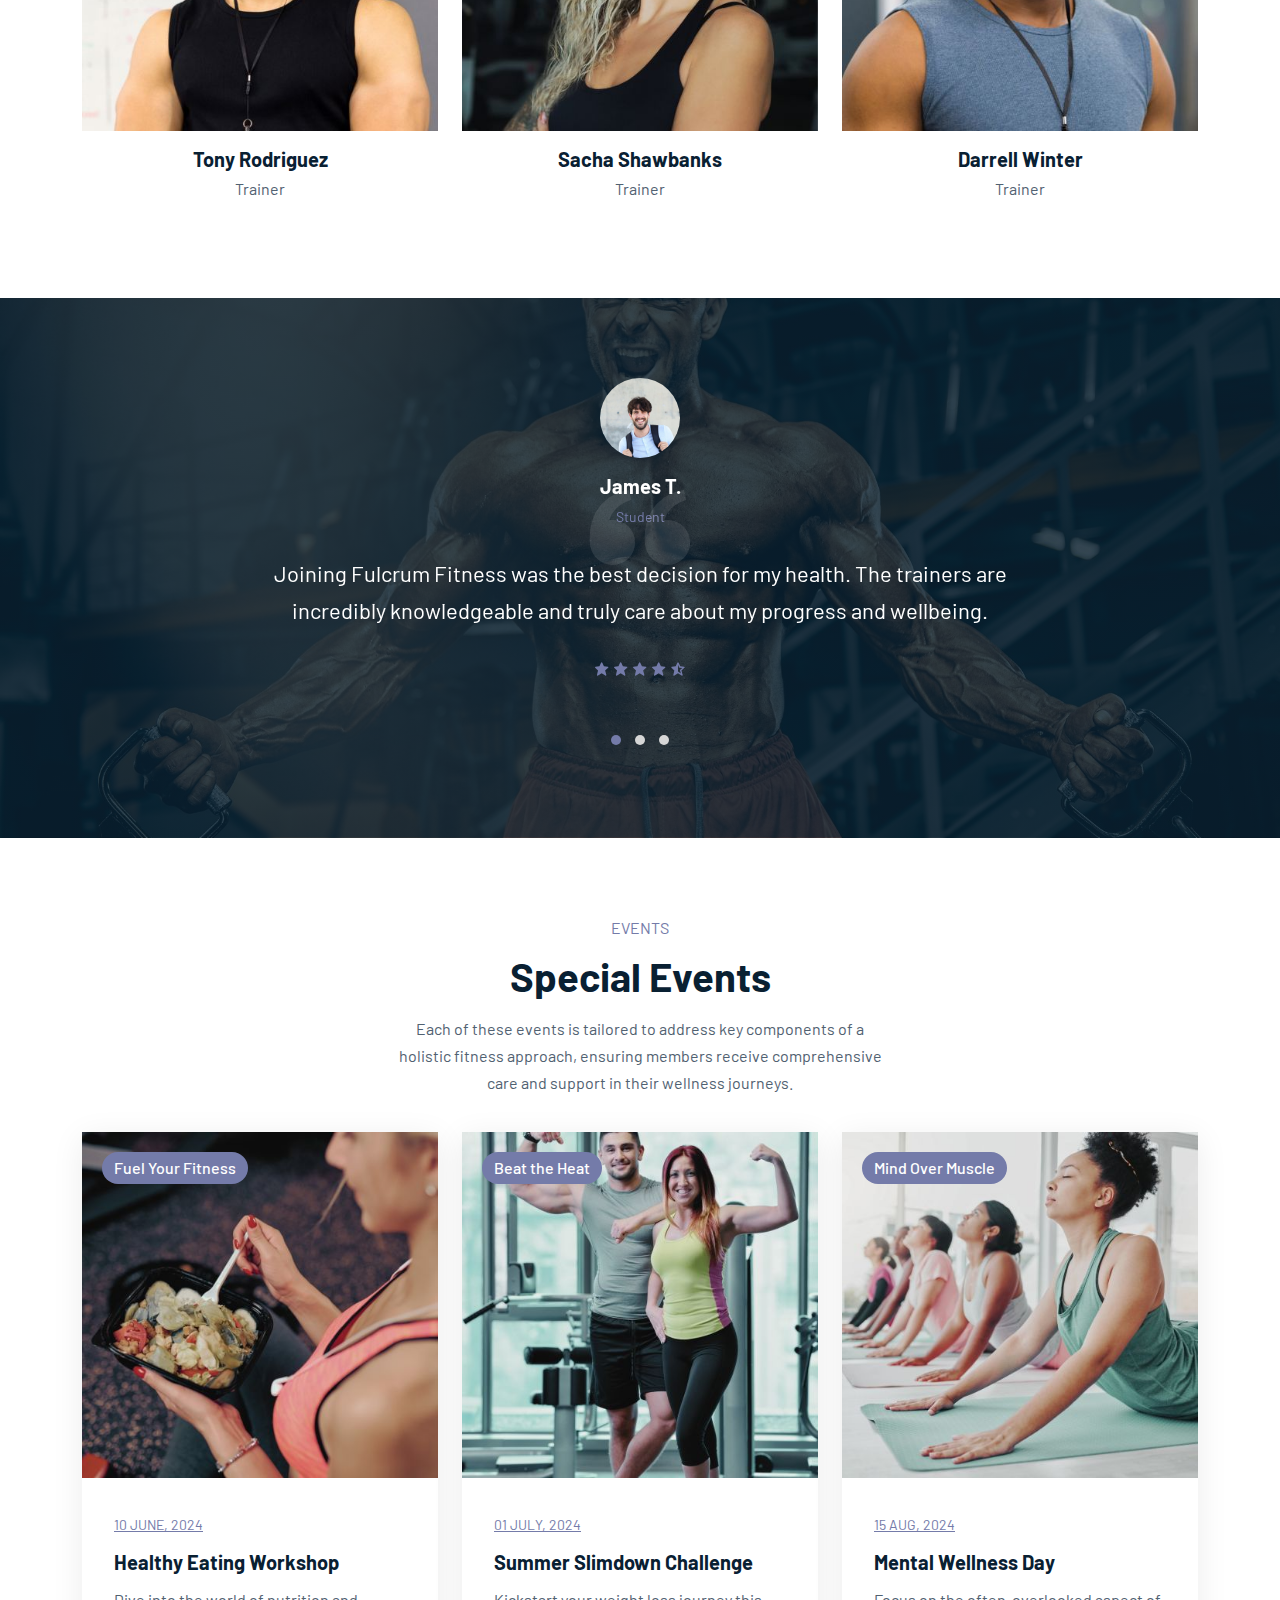
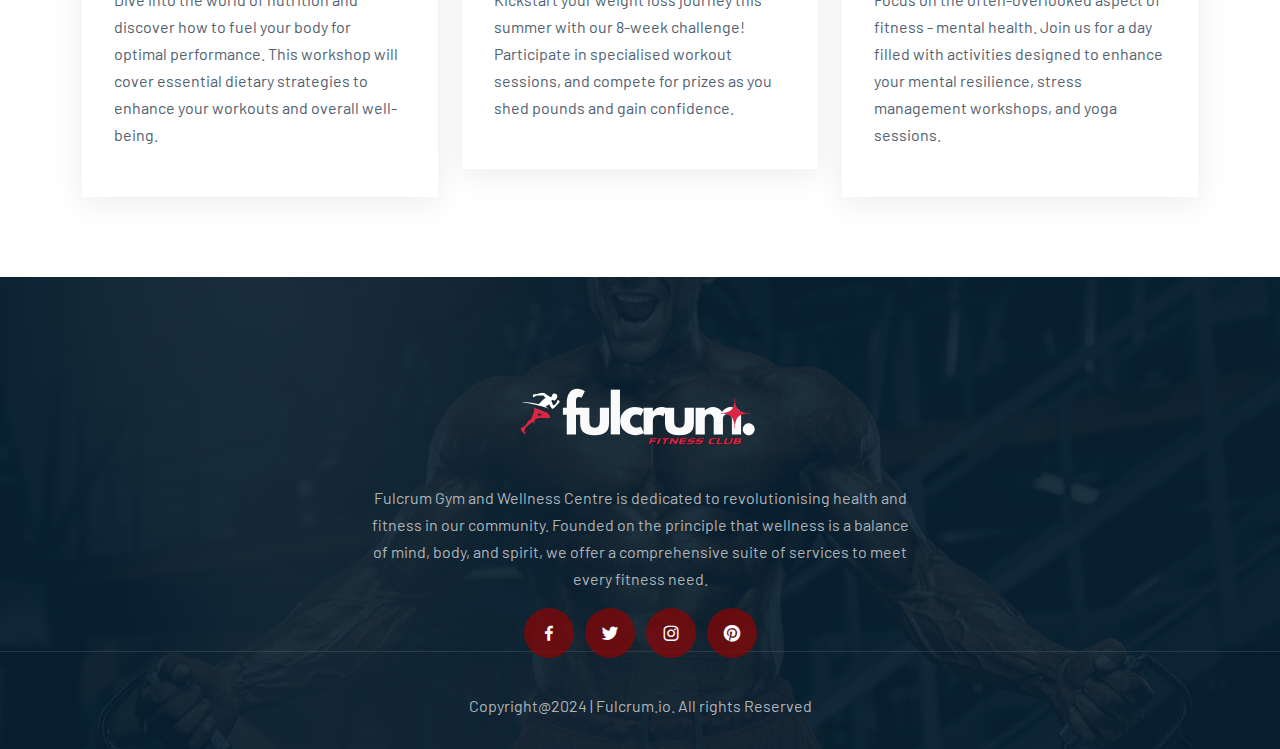
==== commit 2918202e: "added padding to bottom of the footer section" ====
--- a/index.html
+++ b/index.html
@@ -519,7 +519,7 @@
                                     </div>
                                     <div class="col-12">
                                         <label for="exampleInputEmail1" class="form-label">Enter Message</label>
-                                        <textarea name="" placeholder="This is looking great and nice." class="form-control" id=""  rows="4"></textarea>
+                                        <textarea name="" placeholder="Any questions, feedback, or requests you have." class="form-control" id=""  rows="4"></textarea>
                                     </div>
 
                                     <div class="col-12">
--- a/css/style.css
+++ b/css/style.css
@@ -462,6 +462,11 @@
     padding-top: 20px;
 }
 
+.footer-bottom p {
+    padding-top: 20px;
+    padding-bottom: 10px;
+}
+
 footer .navbar-brand {
     color: #fff;
 }
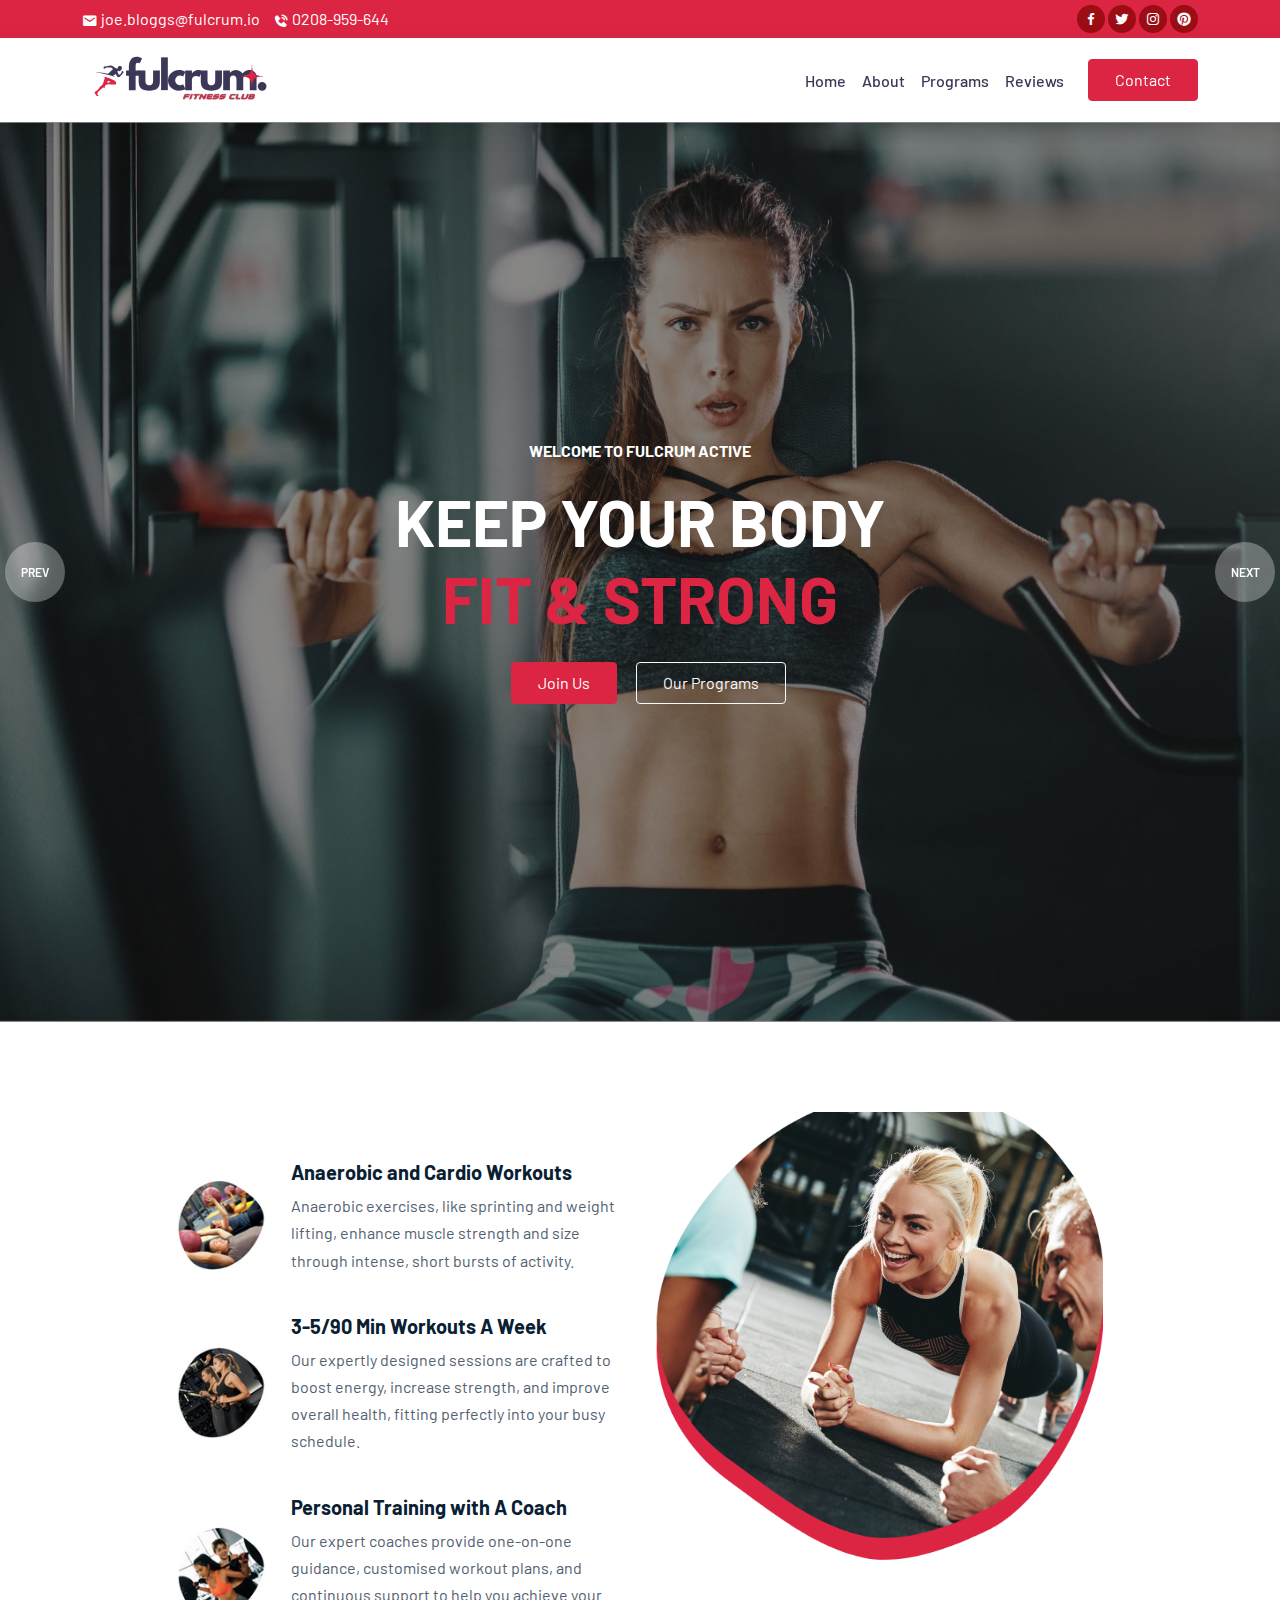
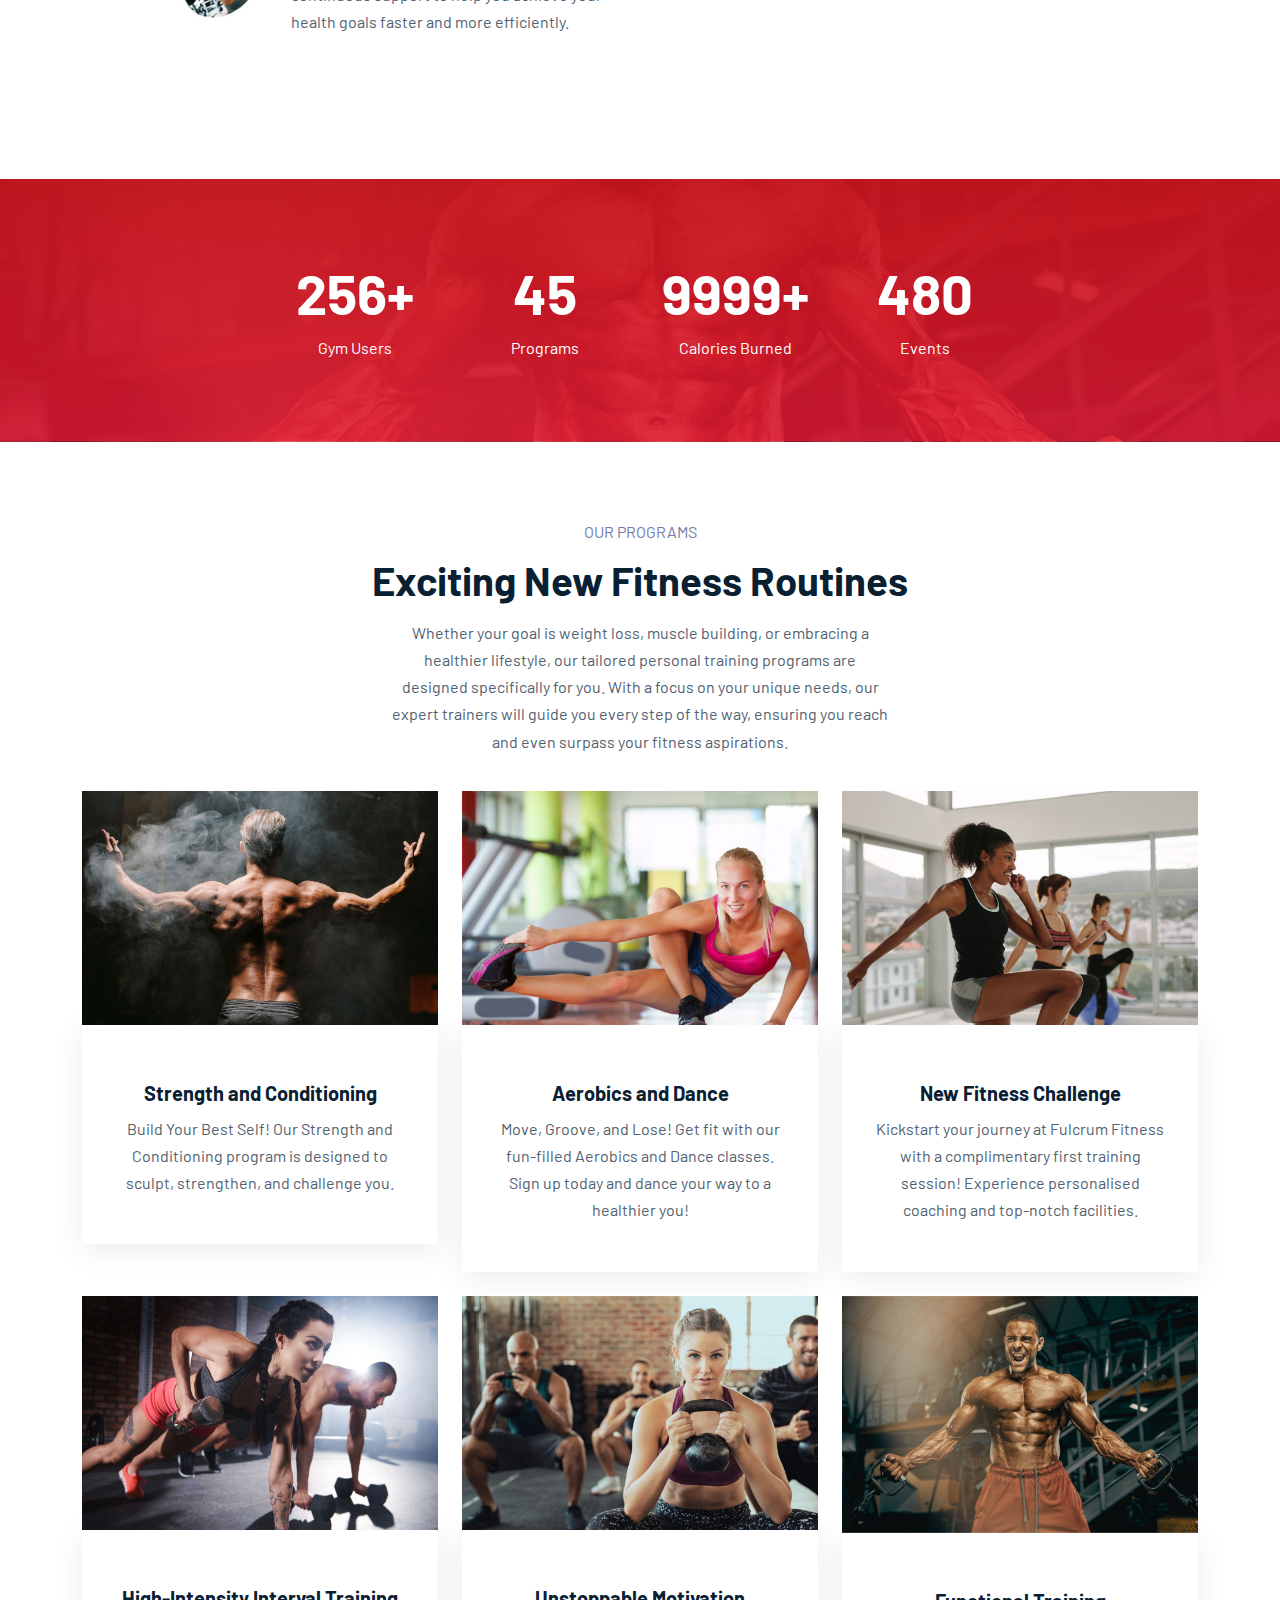
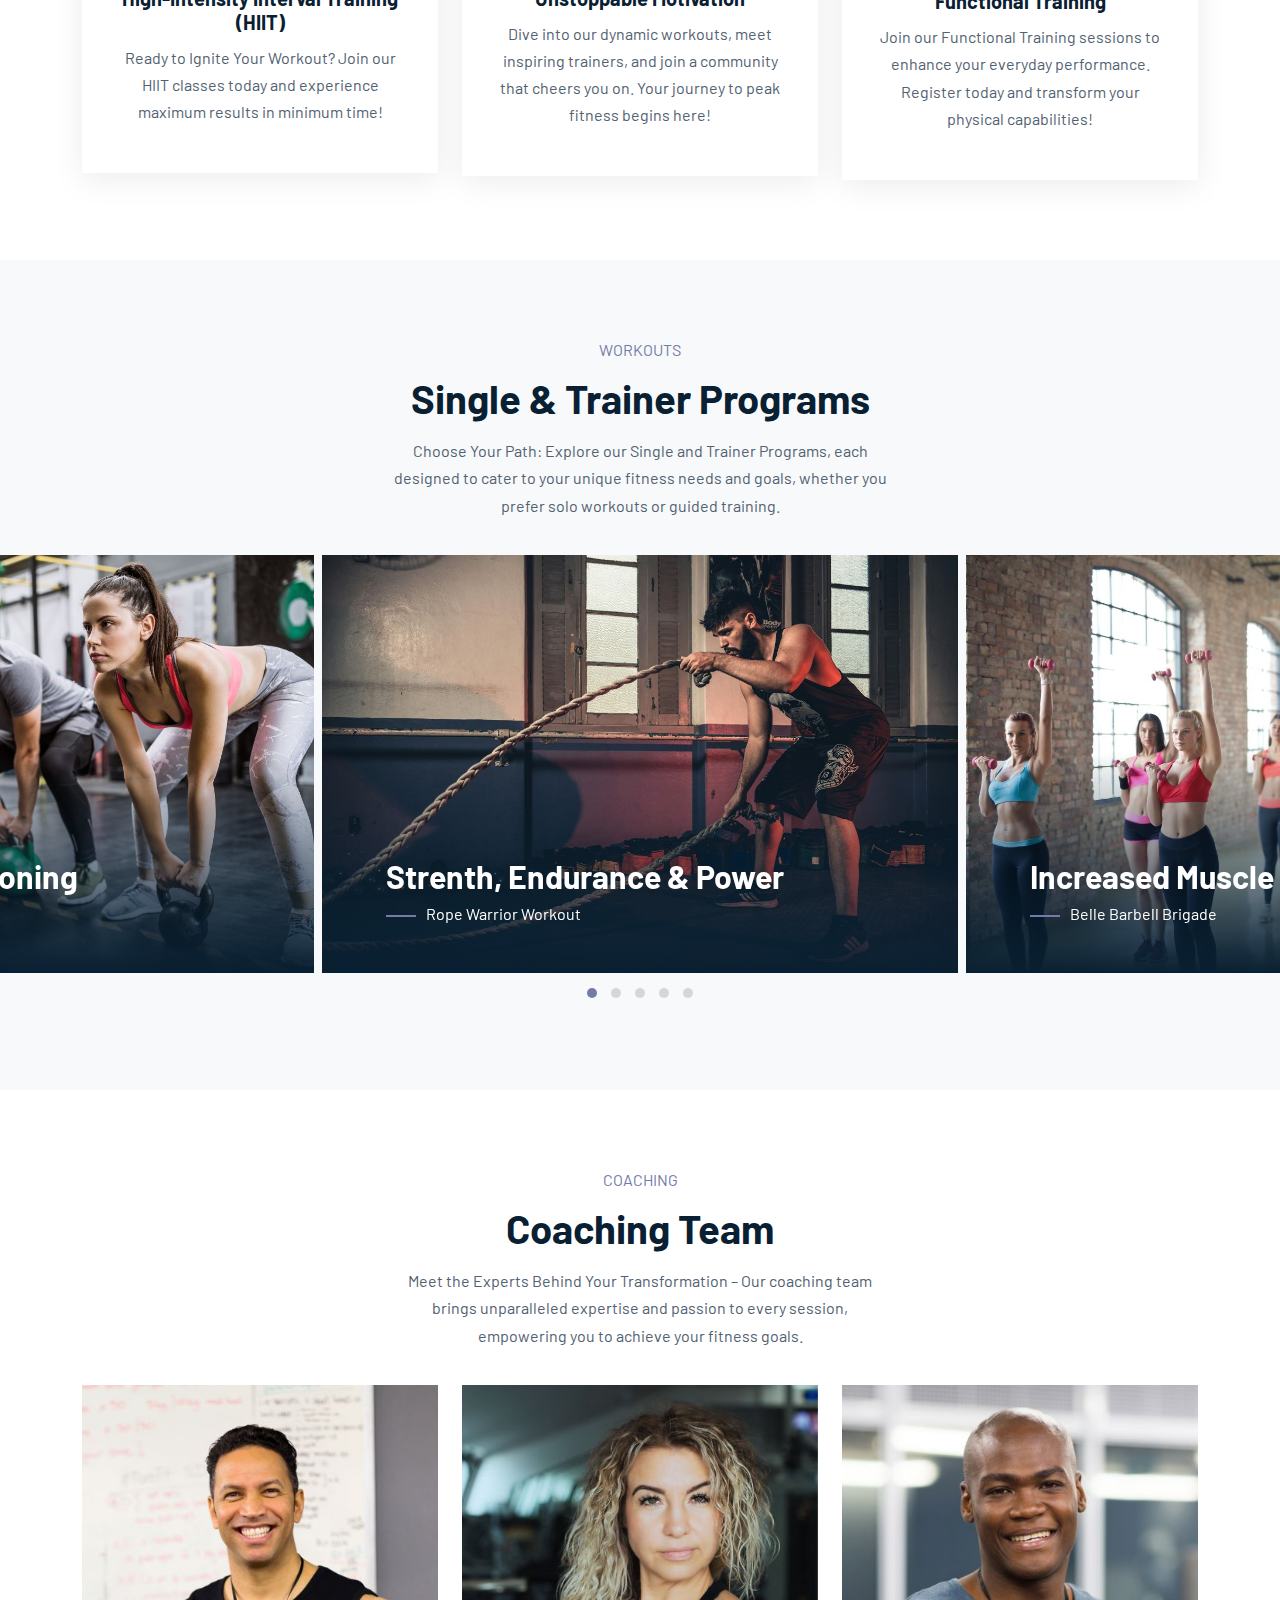
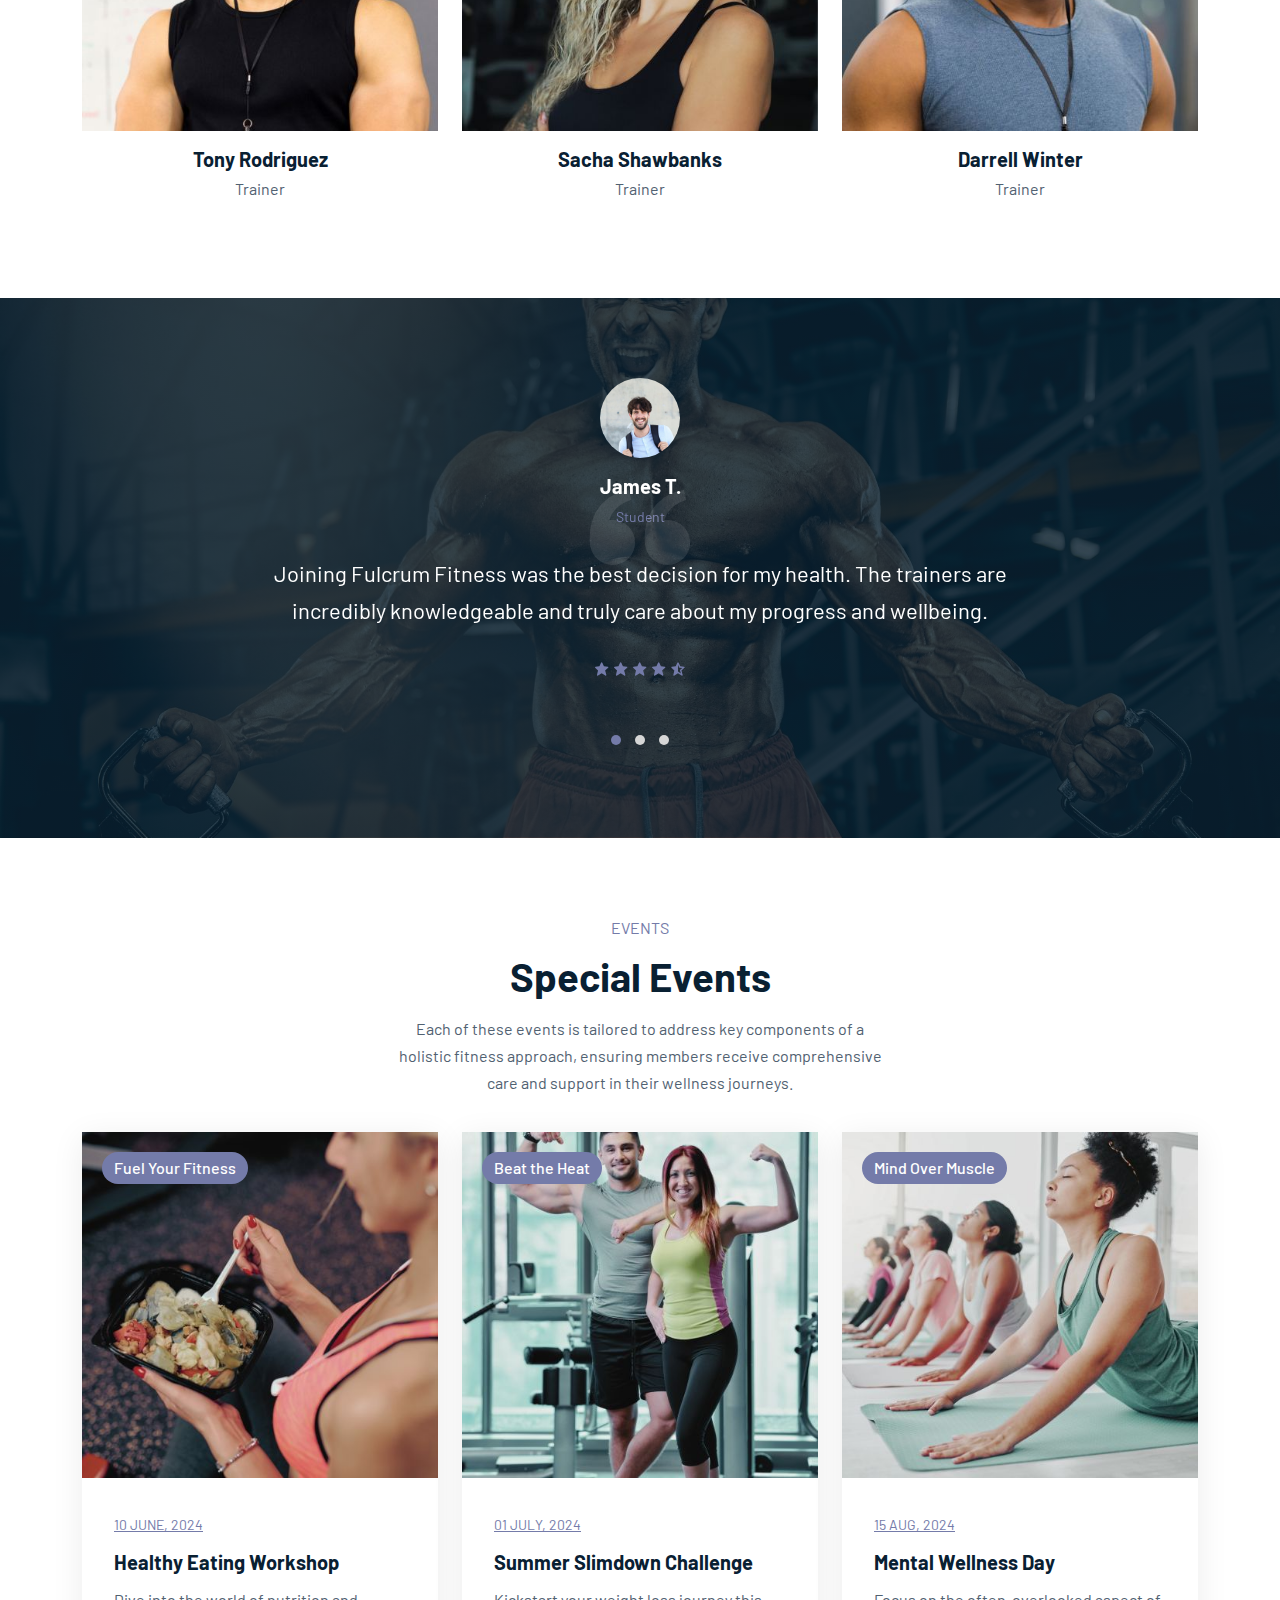
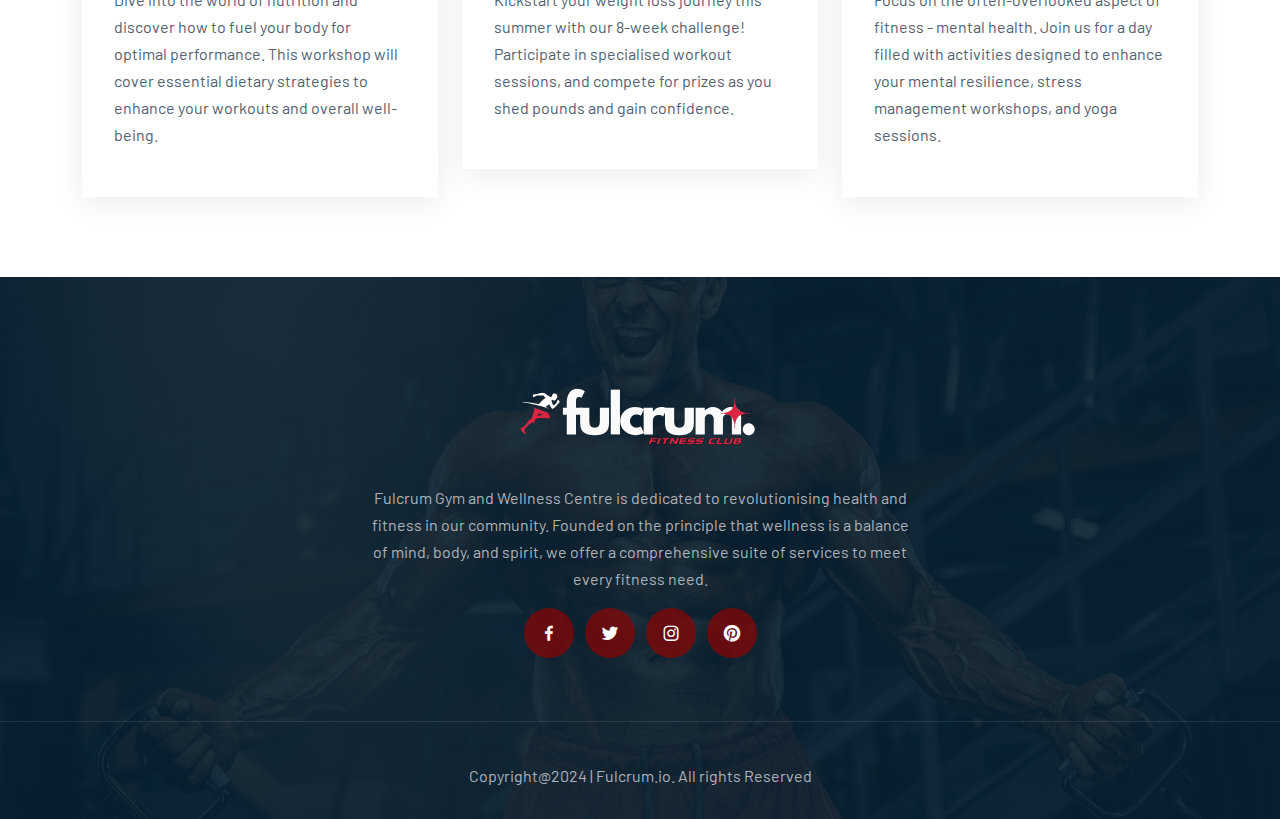
==== commit 0a01c97b: "updated modal form code for the aria-labelledby attribute to point to an element in the document" ====
--- a/index.html
+++ b/index.html
@@ -72,7 +72,7 @@
                 <div class="row">
                     <div class="col-12 text-center text-white">
                         <h6 class="text-white text-uppercase">Welcome to Fulcrum Active</h6>
-                        <h1 class="display-3 my-4">Keep your body <br /><span>fit & Strong</span></h1>
+                        <h1 class="display-3 my-4">Keep your body <br><span>fit & Strong</span></h1>
                         <a href="#" data-bs-toggle="modal" data-bs-target="#exampleModal" class="btn btn-brand ms-lg-3">Join Us</a>
                         <a href="programs.html" class="btn btn-outline-light ms-3">Our Programs</a>
                     </div>
@@ -84,7 +84,7 @@
                 <div class="row">
                     <div class="col-12 col-lg-10 offset-lg-1 text-white">
                         <h6 class="text-white text-uppercase">Welcome to Fulcrum Active</h6>
-                        <h1 class="display-3 my-4">Unlock Your <br /><span>Ultimate Strength</span></h1>
+                        <h1 class="display-3 my-4">Unlock Your <br><span>Ultimate Strength</span></h1>
                         <a href="#" data-bs-toggle="modal" data-bs-target="#exampleModal" class="btn btn-brand ms-lg-3">Join Us</a>
                         <a href="programs.html" class="btn btn-outline-light ms-3">Our Programs</a>
                     </div>
@@ -464,7 +464,7 @@
             <div class="container">
                 <div class="row justify-content-center">
                     <div class="col-lg-6 text-center">
-                        <a class="navbar-brand logo" href="index.html"><img src="images/fulcrum_white.svg"></a>
+                        <a class="navbar-brand logo" href="index.html"><img src="images/fulcrum_white.svg" alt="fulcrum white logo"></a>
                         <p>Fulcrum Gym and Wellness Centre is dedicated to revolutionising health and fitness in our community. 
                             Founded on the principle that wellness is a balance of mind, body, and spirit, we offer a comprehensive suite of services to meet every fitness need. </p>
                         <div class="col-auto social-icons">
@@ -483,70 +483,64 @@
     </footer>
 
 
-    <!-- Modal Form-->
-    <div class="modal fade" id="exampleModal" tabindex="-1" aria-labelledby="exampleModalLabel" aria-hidden="true">
-        <div class="modal-dialog modal-dialog-centered modal-xl">
-            <div class="modal-content">
-                <div class="modal-body p-0">
-                    <div class="container-fluid">
-                        <div class="row gy-4">
-                            <div class="col-lg-4 col-sm-12 bg-cover"
-                                style="background-image: url(images/F2.jpg); min-height:300px;">
+    <!-- EmailJS SDK -->
+<script src="https://cdn.emailjs.com/dist/email.min.js"></script>
+
+<!-- Modal Form-->
+<div class="modal fade" id="exampleModal" tabindex="-1" aria-labelledby="exampleModalLabel" aria-hidden="true">
+    <div class="modal-dialog modal-dialog-centered modal-xl">
+        <div class="modal-content">
+            <div class="modal-body p-0">
+                <div class="container-fluid">
+                    <div class="row gy-4">
+                        <div class="col-lg-4 col-sm-12 bg-cover" style="background-image: url(images/F2.jpg); min-height:300px;">
+                            <div></div>
+                        </div>
+                        <div class="col-lg-8">
+                            <!-- Adding the exampleModalLabel here -->
+                            <h1 id="exampleModalLabel" class="sr-only">Get in touch</h1>
+                            <form class="p-lg-5 col-12 row g-3" id="contactForm">
                                 <div>
-                                    
-                                </div>
-                            </div>
-                            <div class="col-lg-8">
-                                <form class="p-lg-5 col-12 row g-3">
-                                    <div>
-                                        <h1>Get in touch</h1>
-                                    <p>Fell free to contact us and we will get back to you as soon as possible</p>
-                                    </div>
-                                    <div class="col-lg-6">
-                                        <label for="userName" class="form-label">First name</label>
-                                        <input type="text" class="form-control" placeholder="Jon" id="userName"
-                                            aria-describedby="emailHelp">
-                                    </div>
-                                    <div class="col-lg-6">
-                                        <label for="userName" class="form-label">Last name</label>
-                                        <input type="text" class="form-control" placeholder="Doe" id="userName"
-                                            aria-describedby="emailHelp">
-                                    </div>
-                                    <div class="col-12">
-                                        <label for="userName" class="form-label">Email address</label>
-                                        <input type="email" class="form-control" placeholder="Johndoe@example.com" id="userName"
-                                            aria-describedby="emailHelp">
-                                    </div>
-                                    <div class="col-12">
-                                        <label for="exampleInputEmail1" class="form-label">Enter Message</label>
-                                        <textarea name="" placeholder="Any questions, feedback, or requests you have." class="form-control" id=""  rows="4"></textarea>
-                                    </div>
-
-                                    <div class="col-12">
-                                        <button type="submit" class="btn btn-brand">Send Message</button>
-                                    </div>
-                                </form>
-                            </div>
-                        </div>
-                    </div>
-                </div>
-
+                                    <h1>Get in touch</h1>
+                                    <p>Feel free to contact us and we will get back to you as soon as possible</p>
+                                </div>
+                                <div class="col-lg-6">
+                                    <label for="firstName" class="form-label">First name</label>
+                                    <input type="text" class="form-control" placeholder="Jon" id="firstName" aria-describedby="emailHelp" required>
+                                </div>
+                                <div class="col-lg-6">
+                                    <label for="lastName" class="form-label">Last name</label>
+                                    <input type="text" class="form-control" placeholder="Doe" id="lastName" aria-describedby="emailHelp" required>
+                                </div>
+                                <div class="col-12">
+                                    <label for="email" class="form-label">Email address</label>
+                                    <input type="email" class="form-control" placeholder="Johndoe@example.com" id="email" aria-describedby="emailHelp" required>
+                                </div>
+                                <div class="col-12">
+                                    <label for="message" class="form-label">Enter Message</label>
+                                    <textarea name="message" placeholder="Any questions, feedback, or requests you have." class="form-control" id="message" rows="4" required></textarea>
+                                </div>
+                                <div class="col-12">
+                                    <button type="submit" class="btn btn-brand">Send Message</button>
+                                </div>
+                                <div id="formMessage" class="mt-3"></div>
+                            </form>
+                        </div>
+                    </div>
+                </div>
             </div>
         </div>
     </div>
-
-
-
-
-
-
-
-
+</div>
+
+
+<!-- scripts -->
 
     <script src="js/jquery.min.js"></script>
     <script src="js/bootstrap.bundle.min.js"></script>
     <script src="js/owl.carousel.min.js"></script>
     <script src="js/app.js"></script>
+    
 </body>
 
 </html>--- a/css/style.css
+++ b/css/style.css
@@ -460,6 +460,7 @@
     border-top: 1px solid rgba(255, 255, 255, 0.1);
     padding-bottom: 20px;
     padding-top: 20px;
+    margin-top: 70px;
 }
 
 .footer-bottom p {
@@ -524,4 +525,15 @@
     text-align: center;
     text-transform: uppercase;
     color: var(--blueberry);
-}+}
+
+.sr-only {
+    position: absolute;
+    width: 1px;
+    height: 1px;
+    padding: 0;
+    margin: -1px;
+    overflow: hidden;
+    clip: rect(0, 0, 0, 0);
+    border: 0;
+}
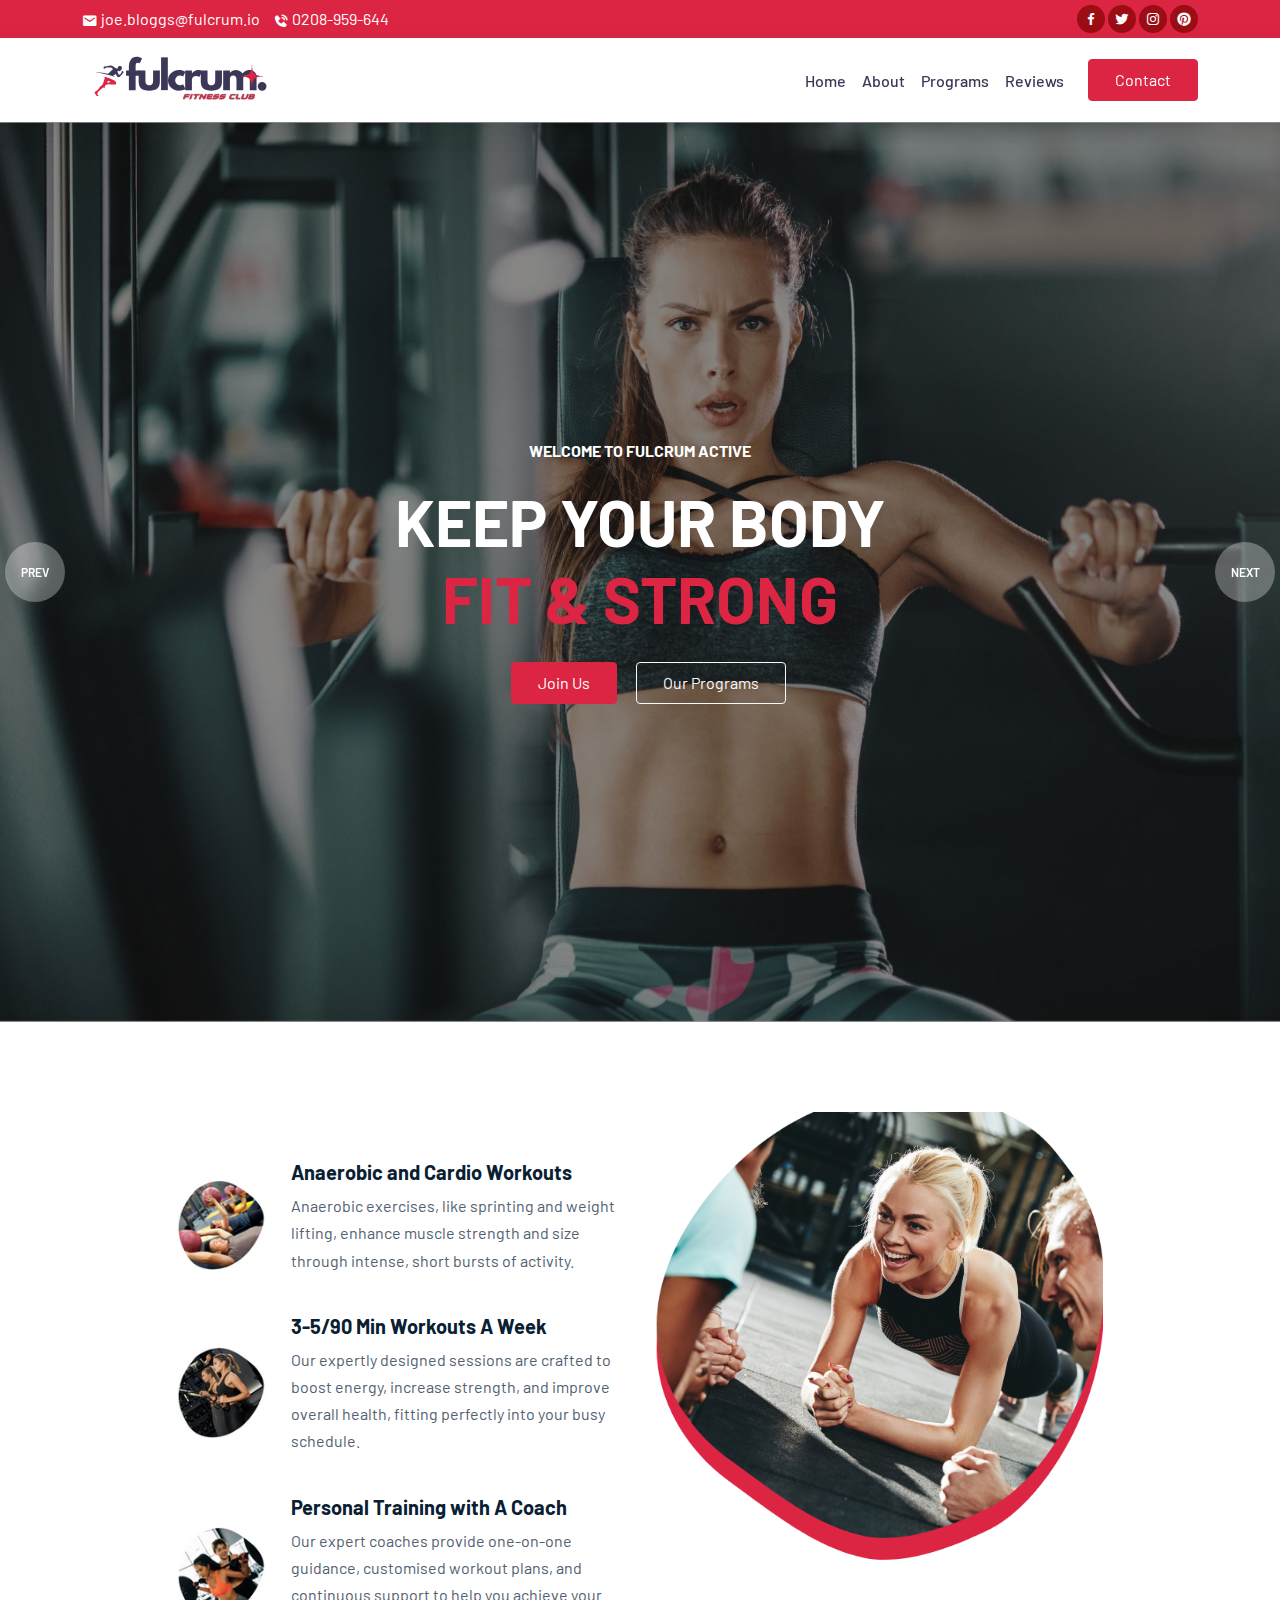
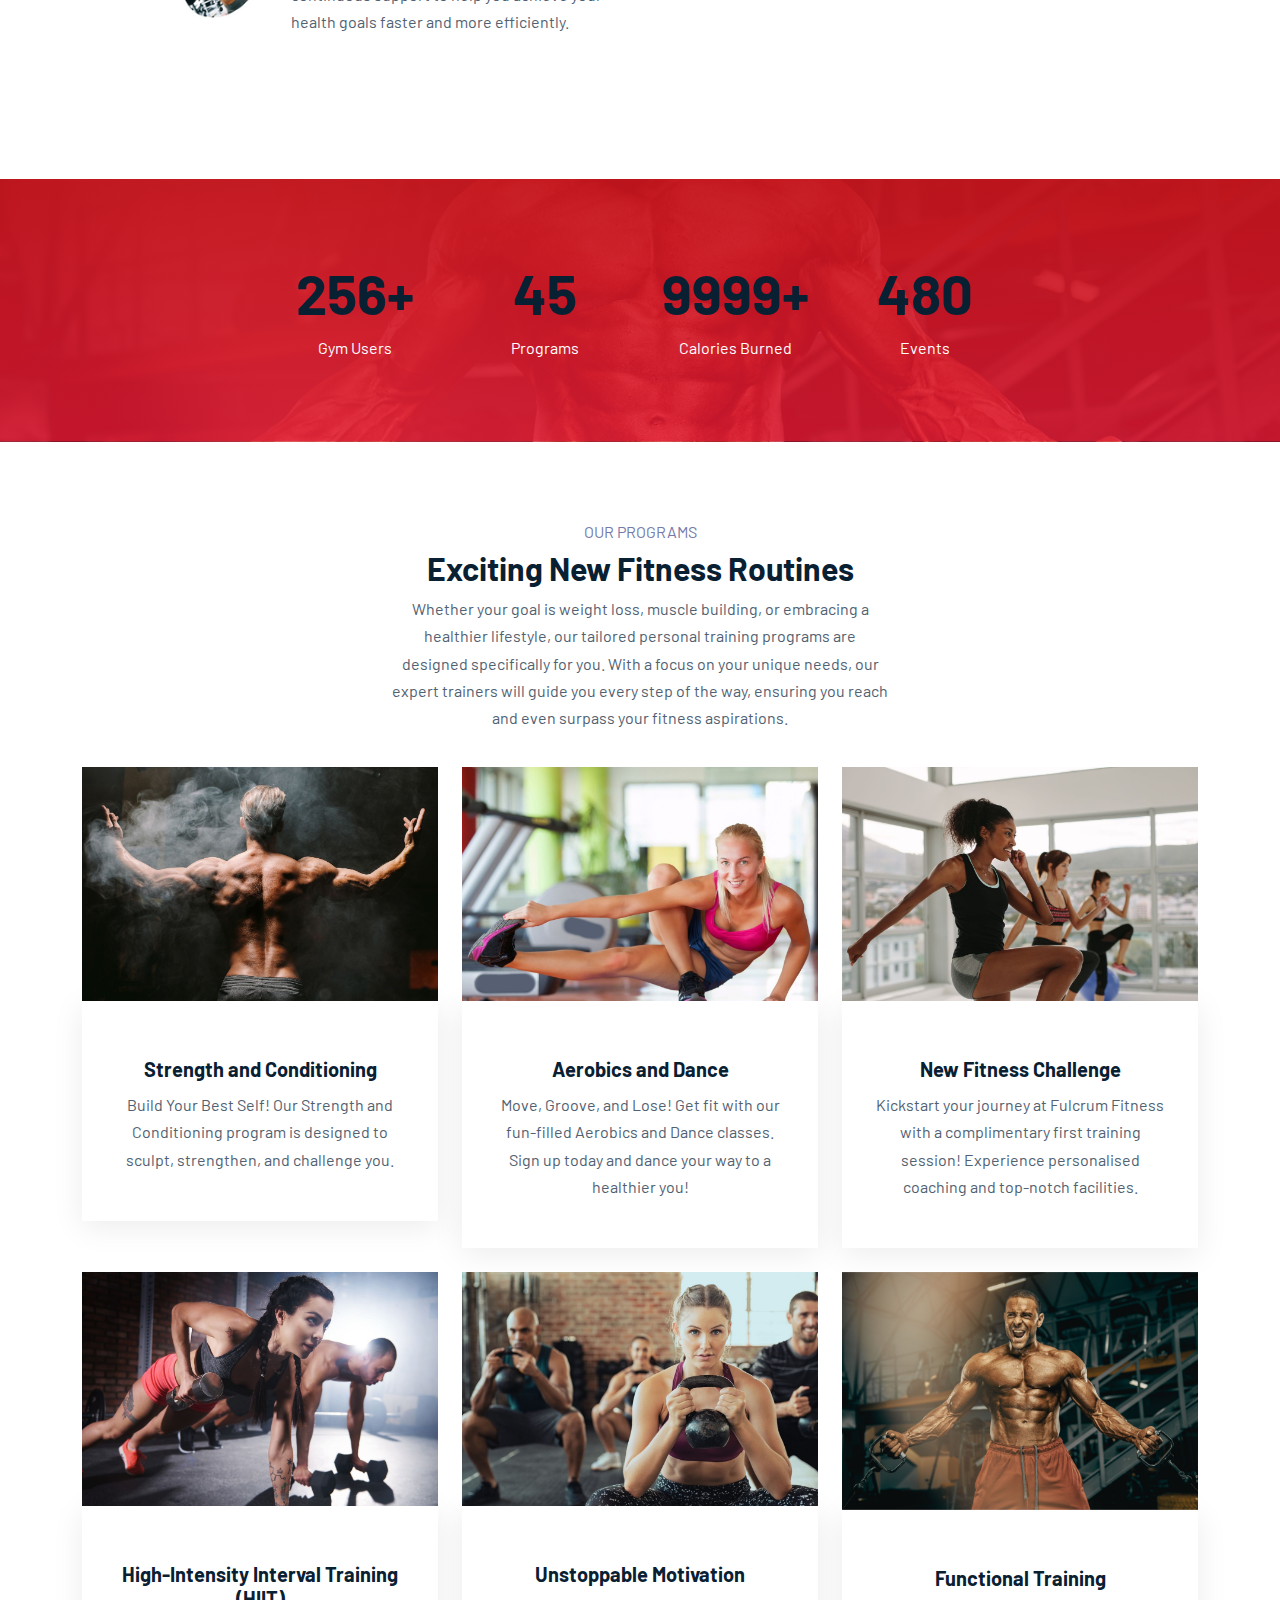
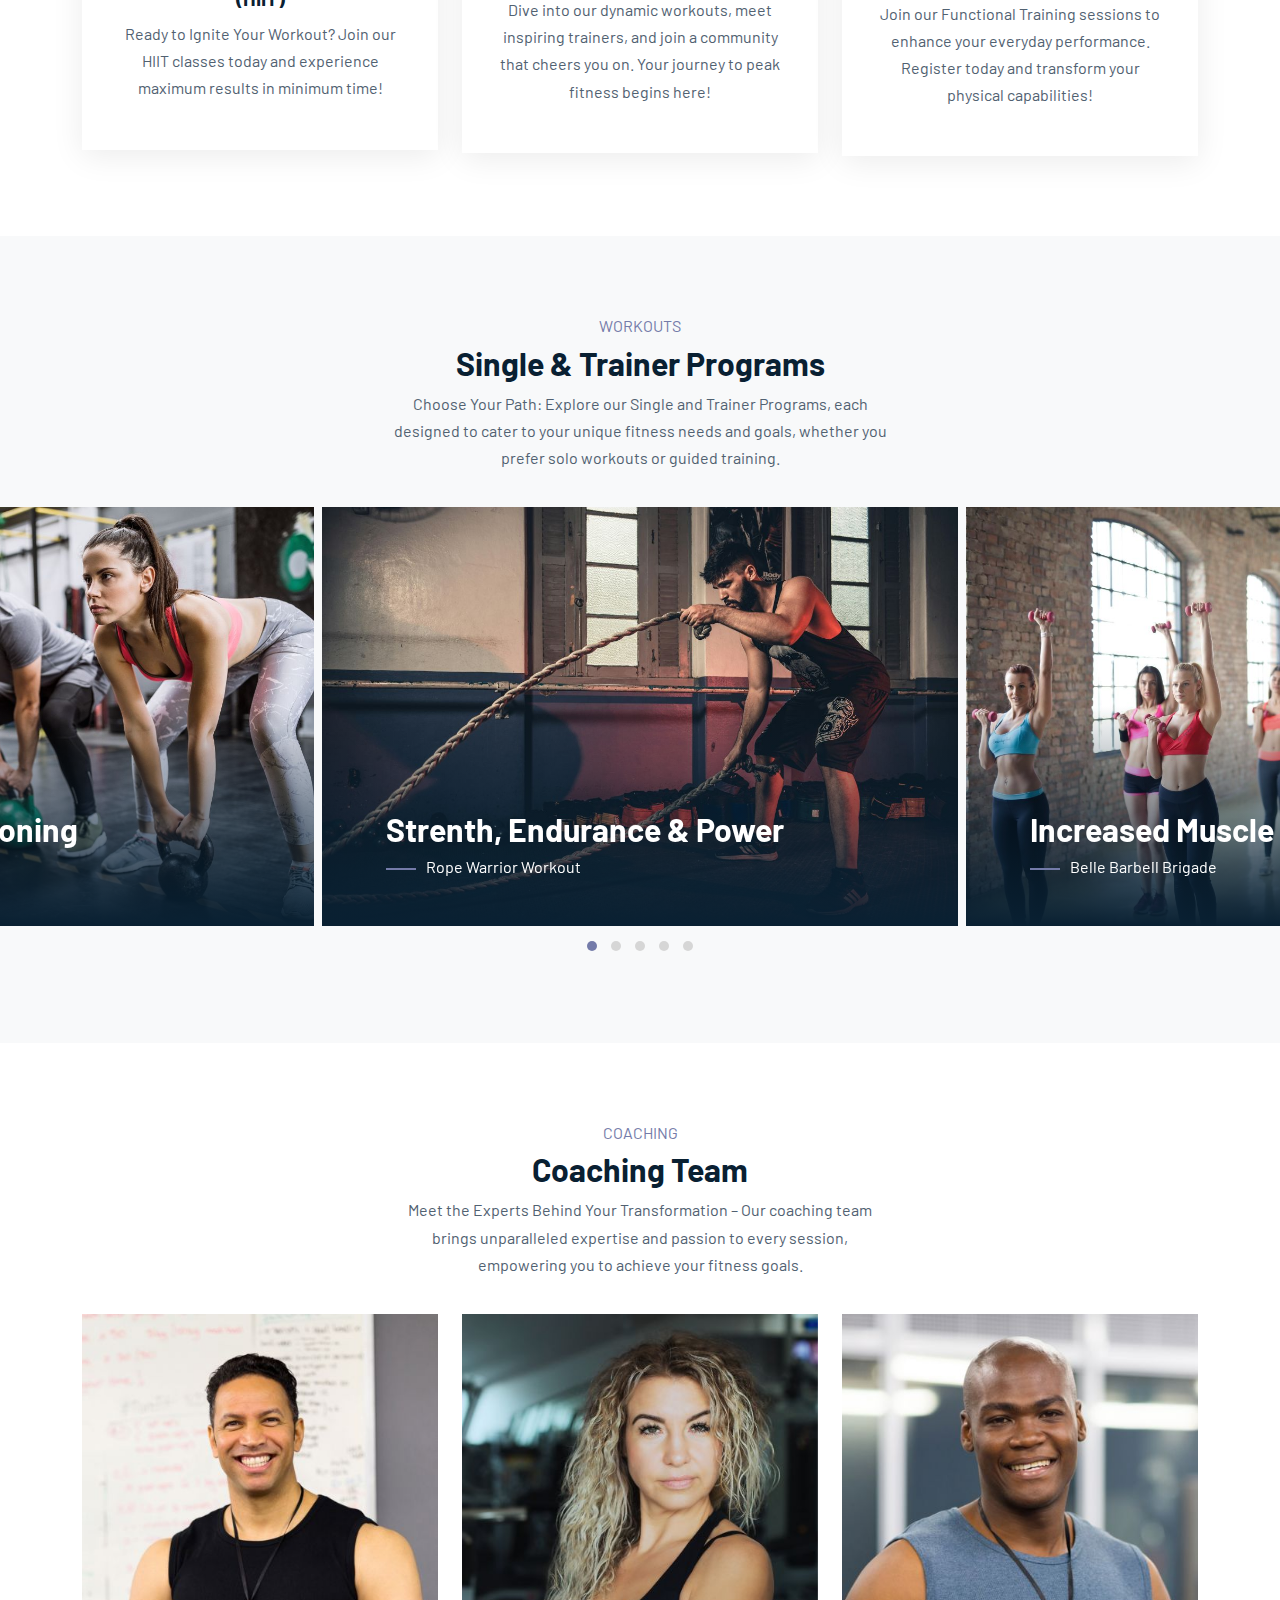
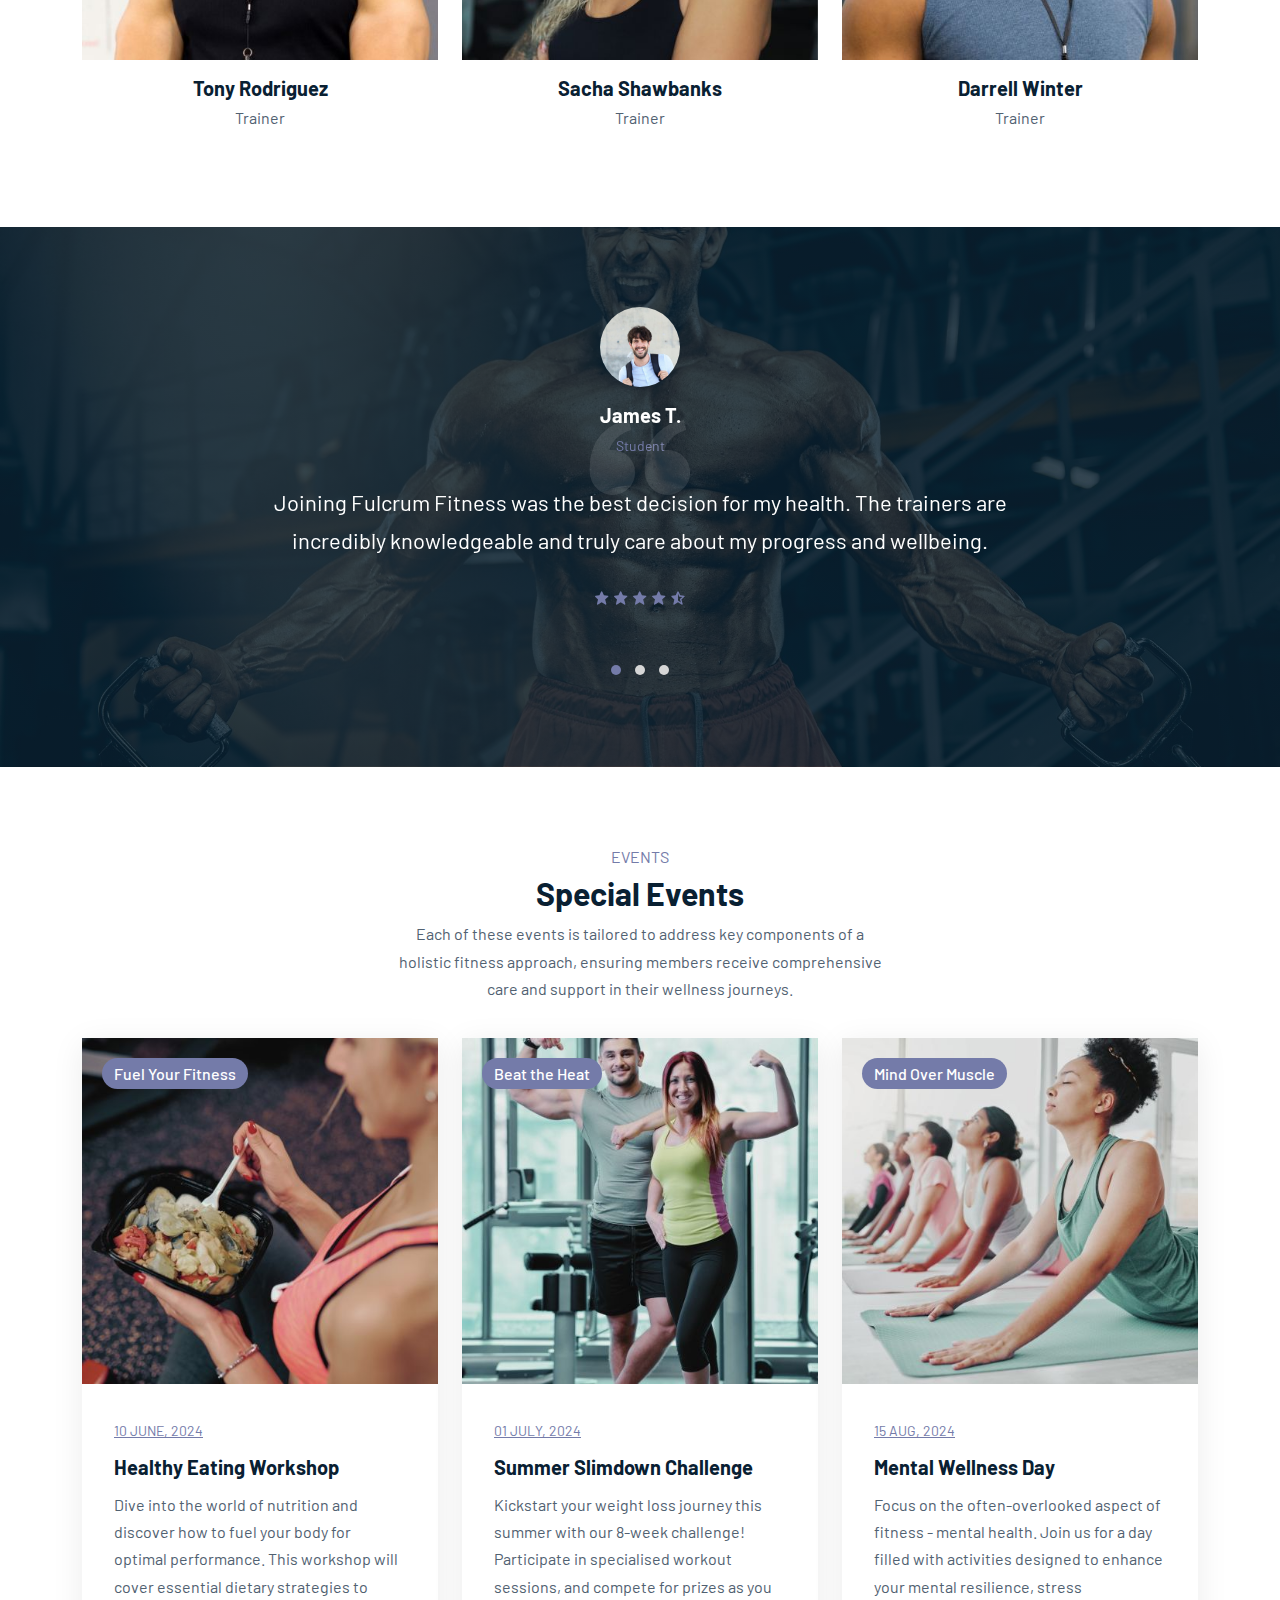
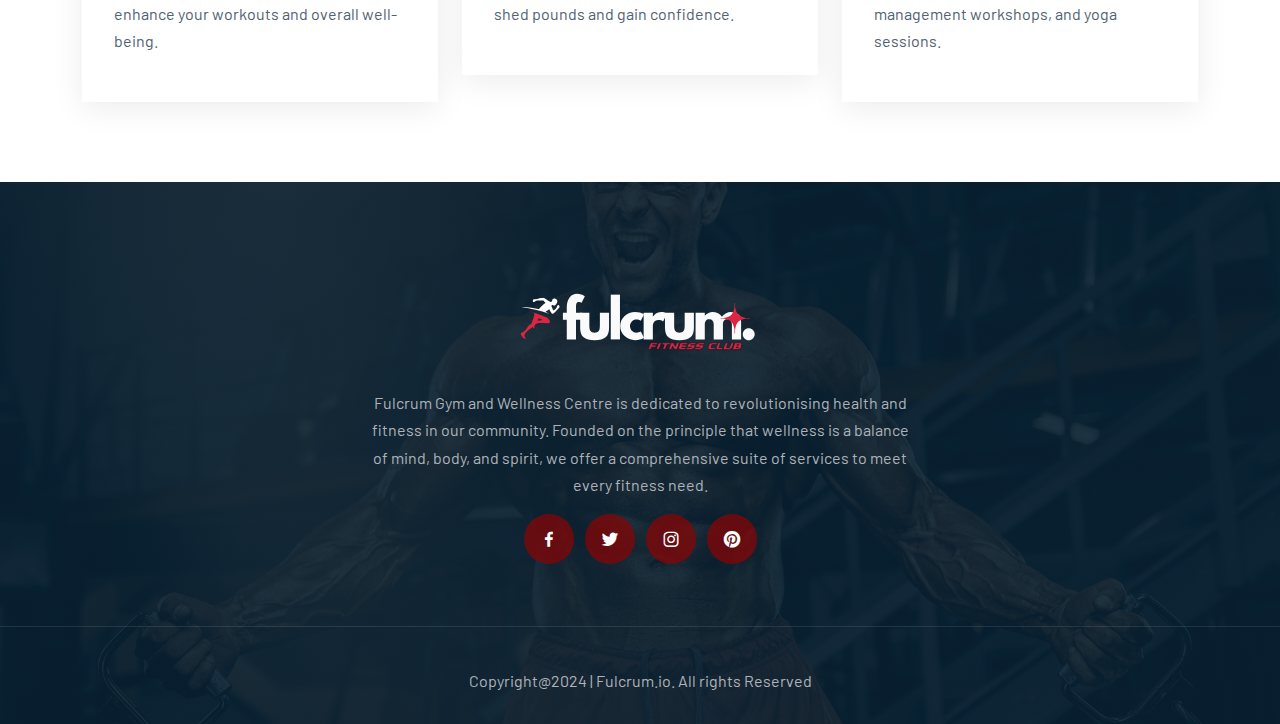
==== commit 810784ff: "changed all subsidiary <h1> tags in the code to <h2> in order to treat the <h1> as a top-level headi" ====
--- a/index.html
+++ b/index.html
@@ -141,19 +141,19 @@
         <div class="container">
             <div class="row text-center justify-content-center gy-4">
                 <div class="col-lg-2 col-sm-6">
-                    <h1 class="display-4">256+</h1>
+                    <h2 class="display-4">256+</h2>
                     <p class="mb-0">Gym Users</p>
                 </div>
                 <div class="col-lg-2 col-sm-6">
-                    <h1 class="display-4">45</h1>
+                    <h2 class="display-4">45</h2>
                     <p class="mb-0">Programs</p>
                 </div>
                 <div class="col-lg-2 col-sm-6">
-                    <h1 class="display-4">9999+</h1>
+                    <h2 class="display-4">9999+</h2>
                     <p class="mb-0">Calories Burned</p>
                 </div>
                 <div class="col-lg-2 col-sm-6">
-                    <h1 class="display-4">480</h1>
+                    <h2 class="display-4">480</h2>
                     <p class="mb-0">Events</p>
                 </div>
             </div>
@@ -167,7 +167,7 @@
                 <div class="col-12">
                     <div class="intro">
                         <h6>Our Programs</h6>
-                        <h1>Exciting New Fitness Routines</h1>
+                        <h2>Exciting New Fitness Routines</h2>
                         <p class="mx-auto">Whether your goal is weight loss, muscle building, or embracing a healthier lifestyle, our tailored personal training programs are designed specifically for you. With a focus on your unique needs, our expert trainers will guide you every step of the way, ensuring you reach and even surpass your fitness aspirations.</p>
                     </div>
                 </div>
@@ -230,7 +230,7 @@
                 <div class="col-12">
                     <div class="intro">
                         <h6>Workouts</h6>
-                        <h1>Single & Trainer Programs</h1>
+                        <h2>Single & Trainer Programs</h2>
                         <p class="mx-auto">Choose Your Path: Explore our Single and Trainer Programs, each designed to cater to your unique fitness needs and goals, whether you prefer solo workouts or guided training.</p>
                     </div>
                 </div>
@@ -287,7 +287,7 @@
                 <div class="col-12">
                     <div class="intro">
                         <h6>Coaching</h6>
-                        <h1>Coaching Team</h1>
+                        <h2>Coaching Team</h2>
                         <p class="mx-auto">Meet the Experts Behind Your Transformation – Our coaching team brings unparalleled expertise and passion to every session, empowering you to achieve your fitness goals.</p>
                     </div>
                 </div>
@@ -413,7 +413,7 @@
                 <div class="col-12">
                     <div class="intro">
                         <h6>Events</h6>
-                        <h1>Special Events</h1>
+                        <h2>Special Events</h2>
                         <p class="mx-auto">Each of these events is tailored to address key components of a holistic fitness approach, ensuring members receive comprehensive care and support in their wellness journeys.</p>
                     </div>
                 </div>
@@ -506,19 +506,23 @@
                                 </div>
                                 <div class="col-lg-6">
                                     <label for="firstName" class="form-label">First name</label>
-                                    <input type="text" class="form-control" placeholder="Jon" id="firstName" aria-describedby="emailHelp" required>
+                                    <input type="text" class="form-control" placeholder="Jon" id="firstName" aria-describedby="firstNameHelp" required>
+                                    <div id="firstNameHelp" class="form-text">Please enter your first name.</div>
                                 </div>
                                 <div class="col-lg-6">
                                     <label for="lastName" class="form-label">Last name</label>
-                                    <input type="text" class="form-control" placeholder="Doe" id="lastName" aria-describedby="emailHelp" required>
+                                    <input type="text" class="form-control" placeholder="Doe" id="lastName" aria-describedby="lastNameHelp" required>
+                                    <div id="lastNameHelp" class="form-text">Please enter your last name.</div>
                                 </div>
                                 <div class="col-12">
                                     <label for="email" class="form-label">Email address</label>
                                     <input type="email" class="form-control" placeholder="Johndoe@example.com" id="email" aria-describedby="emailHelp" required>
+                                    <div id="emailHelp" class="form-text">We'll never share your email with anyone else.</div>
                                 </div>
                                 <div class="col-12">
                                     <label for="message" class="form-label">Enter Message</label>
-                                    <textarea name="message" placeholder="Any questions, feedback, or requests you have." class="form-control" id="message" rows="4" required></textarea>
+                                    <textarea name="message" placeholder="Any questions, feedback, or requests you have." class="form-control" id="message" rows="4" aria-describedby="messageHelp" required></textarea>
+                                    <div id="messageHelp" class="form-text">Please enter your message here.</div>
                                 </div>
                                 <div class="col-12">
                                     <button type="submit" class="btn btn-brand">Send Message</button>
